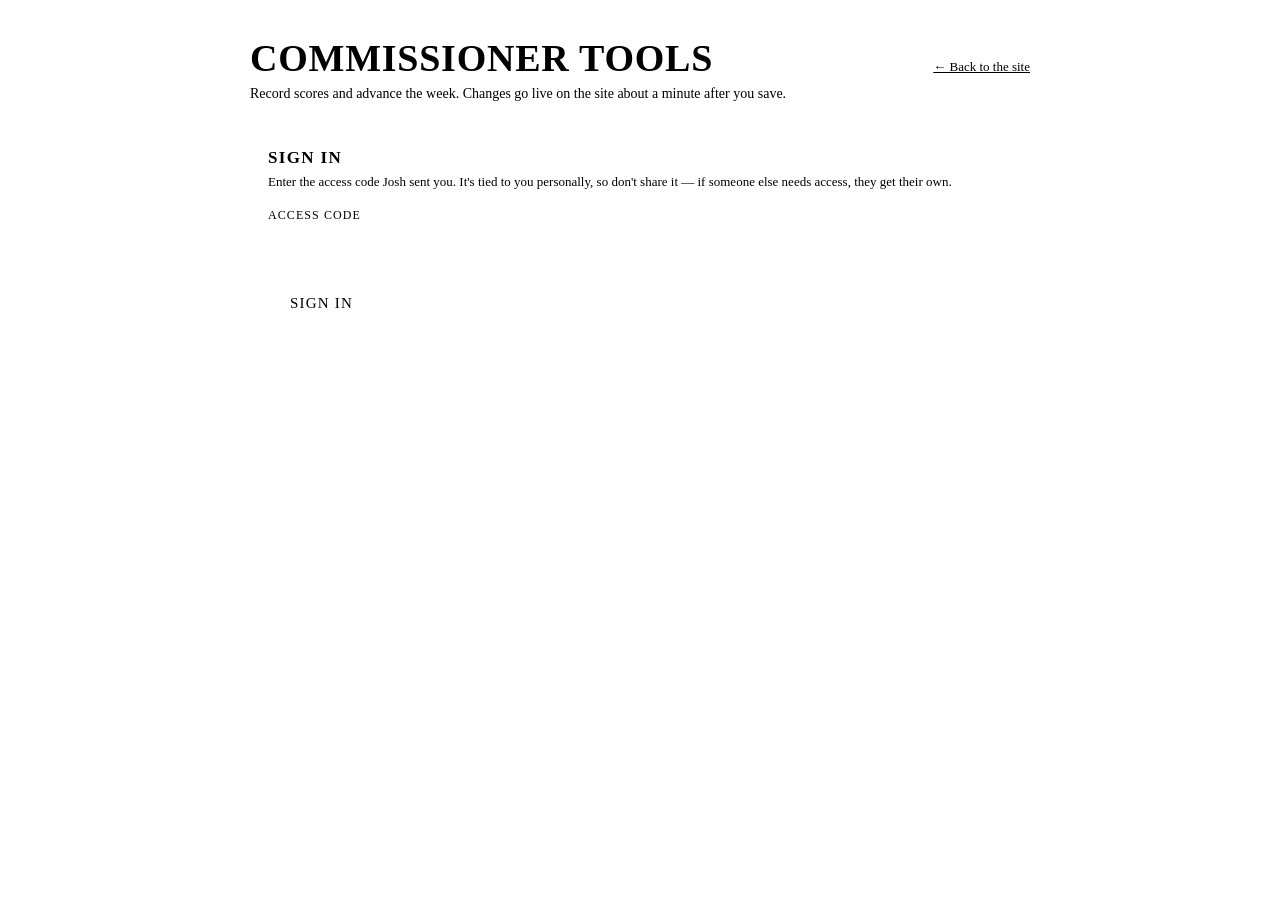
==== admin/index.html @ 9dced2fe "heads up and date picker" ====
<!DOCTYPE html>
<html lang="en">
<head>
<meta charset="UTF-8">
<meta name="viewport" content="width=device-width, initial-scale=1.0">
<title>Commissioner Tools — SCB Thunderdome</title>

<!-- Unlisted, not secret. There's nothing sensitive in the page
     itself; every action it offers is checked by the Worker. But
     there's also no reason for it to turn up in search results. -->
<meta name="robots" content="noindex, nofollow">

<link rel="icon" type="image/svg+xml" href="../favicon.svg">
<link rel="icon" type="image/png" sizes="32x32" href="../favicon-32.png">
<link rel="apple-touch-icon" sizes="180x180" href="../apple-touch-icon.png">
<meta name="theme-color" content="#060b16">

<link rel="preconnect" href="https://fonts.googleapis.com">
<link rel="preconnect" href="https://fonts.gstatic.com" crossorigin>
<link href="https://fonts.googleapis.com/css2?family=Oswald:wght@400;500;600;700&family=JetBrains+Mono:wght@400;600;700&family=Work+Sans:wght@400;500;600;700&display=swap" rel="stylesheet">

<!-- Loaded for the design tokens and fonts only. Everything
     admin-specific is in the block below, so none of it ships to
     the pages coaches actually visit. -->
<link rel="stylesheet" href="../style.css">

<style>
/* ============================================================
   ADMIN — scoped styles
   ------------------------------------------------------------
   Reads the same tokens as the rest of the site (--navy-panel,
   --gold, --chalk...). The accent swaps per league via the
   data-league attribute on <body>, exactly as the league pages
   do, so the 1-star tools look copper and the 3-star ones ice
   blue without any extra rules here.

   Controls are deliberately large. This gets used on a phone,
   late, by someone who just finished playing.
   ============================================================ */

.admin-wrap {
  max-width: 780px;
  margin: 0 auto;
  padding: 28px 18px 80px;
}

.admin-head {
  display: flex;
  align-items: baseline;
  justify-content: space-between;
  gap: 12px;
  flex-wrap: wrap;
  margin-bottom: 6px;
}

.admin-title {
  font-family: var(--font-display);
  font-size: clamp(26px, 6vw, 38px);
  font-weight: 700;
  letter-spacing: 0.02em;
  color: var(--chalk);
  margin: 0;
  text-transform: uppercase;
}
.admin-title span { color: var(--gold); }

.admin-sub {
  color: var(--steel);
  font-size: 14px;
  margin: 0 0 26px;
}

.panel {
  background: var(--navy-panel);
  border: 1px solid var(--line);
  border-left: 3px solid var(--gold);
  padding: 20px 18px;
  margin-bottom: 18px;
}

.panel h2 {
  font-family: var(--font-display);
  font-size: 17px;
  letter-spacing: 0.08em;
  text-transform: uppercase;
  color: var(--gold);
  margin: 0 0 4px;
}

.panel .hint {
  color: var(--steel);
  font-size: 13px;
  margin: 0 0 16px;
  line-height: 1.5;
}

label.field { display: block; margin-bottom: 14px; }

label.field > span {
  display: block;
  font-size: 12px;
  letter-spacing: 0.09em;
  text-transform: uppercase;
  color: var(--steel);
  margin-bottom: 6px;
}

input[type="text"], input[type="password"], input[type="number"],
input[type="date"], input[type="time"], select {
  width: 100%;
  background: var(--navy-deep);
  border: 1px solid var(--steel-dim);
  color: var(--chalk);
  font-family: var(--font-body);
  font-size: 16px; /* 16px stops iOS zooming the page on focus */
  padding: 11px 12px;
  border-radius: 2px;
}
input:focus, select:focus {
  outline: 2px solid var(--gold);
  outline-offset: 1px;
  border-color: var(--gold);
}

/* Date and time sit side by side on anything wider than a phone and
   stack below that. The time is the narrower of the two because it
   is also the optional one — see the note in the panel markup. */
.field-pair { display: flex; gap: 12px; flex-wrap: wrap; }
.field-pair > label.field { flex: 1 1 180px; margin-bottom: 0; }
.field-pair > label.field.narrow { flex: 0 1 140px; }

/* Safari and iOS render date/time inputs with their own light
   chrome and their own idea of height. Both are forced back onto
   the panel's palette so the row doesn't look pasted in. */
input[type="date"], input[type="time"] {
  min-height: 46px;
  color-scheme: dark;
}

/* The sentence coaches will actually see, echoed live under the
   pickers. The deadline is generated now rather than typed, so this
   is the only place to catch a wrong date before it ships. */
.deadline-preview {
  margin: 10px 0 14px;
  font-size: 14px;
  color: var(--steel);
  min-height: 20px;
}
.deadline-preview strong { color: var(--chalk); font-weight: 600; }
.deadline-preview.bad { color: var(--rust, #b3261e); }

.btn {
  font-family: var(--font-display);
  font-size: 15px;
  letter-spacing: 0.08em;
  text-transform: uppercase;
  padding: 12px 22px;
  border: 0;
  background: var(--gold);
  color: var(--navy-deep);
  cursor: pointer;
  clip-path: polygon(8px 0, 100% 0, 100% calc(100% - 8px), calc(100% - 8px) 100%, 0 100%, 0 8px);
}
.btn:hover { background: var(--gold-bright); }
.btn:disabled { opacity: 0.45; cursor: not-allowed; }

.btn-quiet {
  background: transparent;
  color: var(--steel);
  border: 1px solid var(--steel-dim);
  clip-path: none;
}
.btn-quiet:hover { background: rgba(242,244,248,0.05); color: var(--chalk); }

.btn-danger { background: var(--crimson); color: var(--chalk); }
.btn-danger:hover { background: #f0344a; }

.btn-row { display: flex; gap: 10px; flex-wrap: wrap; align-items: center; }

/* ---- game rows ---- */

.game {
  border-top: 1px solid var(--line);
  padding: 15px 0;
}
.game:last-child { border-bottom: 1px solid var(--line); }

/* League (coach-vs-coach) games carry the weight — they decide the
   standings. Accent bar + faint wash + the LEAGUE tag pull the eye
   straight to them past the CPU filler. The negative margins let the
   tint and bar bleed into the panel's own padding while the label
   text stays aligned with the CPU rows above and below. */
.game.is-league {
  padding-left: 12px;
  padding-right: 10px;
  margin-left: -12px;
  margin-right: -10px;
  background: rgba(242, 193, 78, 0.05);
  box-shadow: inset 3px 0 0 var(--gold);
}

.game-label {
  font-family: var(--font-display);
  font-size: 16px;
  color: var(--chalk);
  letter-spacing: 0.02em;
}
.game-sub { color: var(--steel); font-size: 12.5px; margin-top: 2px; }

.game-tag {
  display: inline-block;
  font-family: var(--font-mono);
  font-size: 10px;
  letter-spacing: 0.1em;
  padding: 2px 6px;
  margin-left: 8px;
  border: 1px solid var(--steel-dim);
  color: var(--steel);
  vertical-align: 2px;
}
.game-tag.league {
  border-color: var(--gold);
  color: var(--gold-bright);
  background: var(--gold-dim);
}

/* nowrap is deliberate. With flex-wrap the two boxes and the two
   team names would each drop onto their own full-width line the
   moment the row got tight, turning one game into five stacked
   rows. Fixed-width boxes plus names that ellipsis-truncate keep
   every game on a single line at any width. */
.score-row {
  display: flex;
  align-items: center;
  flex-wrap: nowrap;
  gap: 8px;
  margin-top: 10px;
}
.score-box {
  width: 58px;
  flex: 0 0 58px;
  text-align: center;
  font-family: var(--font-mono);
  font-size: 18px;
  font-weight: 600;
  padding: 8px 4px;
}
.score-side {
  font-size: 12.5px;
  color: var(--steel);
  flex: 1 1 0;
  min-width: 0;
  overflow: hidden;
  text-overflow: ellipsis;
  white-space: nowrap;
}
.score-side.right { text-align: right; }
.score-dash { color: var(--steel-dim); font-family: var(--font-mono); flex: 0 0 auto; }

/* ---- to-enter / entered grouping ---- */

.group-head {
  display: flex;
  align-items: center;
  gap: 8px;
  font-family: var(--font-display);
  font-size: 12px;
  letter-spacing: 0.09em;
  text-transform: uppercase;
  color: var(--steel);
  margin: 2px 0 4px;
}
.group-count {
  font-family: var(--font-mono);
  font-size: 12px;
  padding: 1px 9px;
  border-radius: 999px;
  background: var(--gold-dim);
  color: var(--gold-bright);
}
.group-count.muted { background: rgba(242, 244, 248, 0.06); color: var(--steel); }

.all-done {
  color: var(--win);
  font-size: 14px;
  padding: 6px 0 2px;
}

/* Finished games, collapsed by default. summary carries its own
   caret so the row reads as a control, not a bullet. */
/* The Entered header is a real control, not a whisper. Earlier it
   was bare text with a tiny triangle and got missed entirely. Now
   it's a full-width bar with a border, a caret, and a Show/Hide
   hint on the right that flips with the open state — so it reads as
   something you can click. */
details.entered { margin-top: 18px; }
details.entered > summary {
  list-style: none;
  cursor: pointer;
  display: flex;
  align-items: center;
  gap: 10px;
  padding: 12px 14px;
  background: rgba(242, 244, 248, 0.04);
  border: 1px solid var(--line);
  border-radius: 2px;
  font-family: var(--font-display);
  font-size: 13px;
  letter-spacing: 0.08em;
  text-transform: uppercase;
  color: var(--steel);
  transition: border-color 0.12s ease, background 0.12s ease, color 0.12s ease;
}
details.entered > summary:hover {
  border-color: var(--line-gold);
  background: rgba(242, 193, 78, 0.06);
  color: var(--chalk);
}
details.entered > summary::-webkit-details-marker { display: none; }
details.entered > summary::before {
  content: "\25B8"; /* ▸ */
  color: var(--gold);
  font-size: 11px;
  transition: transform 0.12s ease;
}
details.entered[open] > summary::before { transform: rotate(90deg); }

/* Right-aligned Show / Hide affordance, driven purely by [open]. */
.ent-hint { margin-left: auto; color: var(--steel); font-size: 11px; letter-spacing: 0.06em; }
.ent-hint::after { content: "Show"; }
details.entered[open] > summary .ent-hint::after { content: "Hide"; }

details.entered .entered-body { margin-top: 4px; }
details.entered .entered-body .game:first-child { border-top: 1px solid var(--line); }

/* Force-sim toggle sits under the score boxes on its own line so it
   never crowds the numbers on a phone. */
.sim-toggle {
  display: flex;
  align-items: center;
  gap: 8px;
  margin-top: 9px;
  font-size: 12.5px;
  color: var(--steel);
  cursor: pointer;
}
.sim-toggle input { cursor: pointer; }

/* Tag on a finished game that was force-simmed, mirroring .game-tag. */
.sim-tag {
  display: inline-block;
  font-family: var(--font-mono);
  font-size: 10px;
  letter-spacing: 0.1em;
  padding: 1px 6px;
  margin-left: 4px;
  border: 1px solid var(--steel-dim);
  color: var(--steel);
  vertical-align: 2px;
}

/* A game already recorded reads as settled, not as an empty form
   waiting to be filled in again. */
.game.is-final .final-line {
  font-family: var(--font-mono);
  font-size: 15px;
  color: var(--win);
  margin-top: 9px;
}
.game.is-final .final-line .lock { color: var(--steel); font-size: 12px; margin-left: 8px; }

.note-line { color: var(--steel); font-size: 13px; padding: 7px 0; }

/* ---- messages ---- */

/* pre-line so a list of problems, one per line, renders as one —
   the collect() step reports several at once and running them
   together into a paragraph makes them much harder to act on. */
.msg { padding: 12px 14px; margin: 14px 0 0; font-size: 14px; line-height: 1.5; white-space: pre-line; }
.msg-error { background: rgba(224,38,58,0.12); border-left: 3px solid var(--crimson); color: #ffb3bd; }
.msg-ok    { background: rgba(62,207,126,0.10); border-left: 3px solid var(--win); color: #a8ecc6; }
.msg-warn  { background: rgba(242,193,78,0.10); border-left: 3px solid var(--gold); color: #ffe6a8; }

/* ---- unscored earlier weeks ---- */

/* A nudge, not a warning. Leaving a week unscored is a normal thing
   to do here — games get simmed and the result isn't known until
   after the advance — so this is styled to be noticed and dismissed
   at a glance rather than to look like something went wrong. */
.gaps {
  background: rgba(242, 193, 78, 0.08);
  border-left: 3px solid var(--gold);
  padding: 12px 14px;
  margin-bottom: 18px;
  font-size: 13.5px;
  color: var(--chalk);
}
.gaps-label { color: var(--steel); display: block; margin-bottom: 9px; }

.gap-jump {
  font-family: var(--font-body);
  font-size: 13px;
  background: transparent;
  border: 1px solid var(--line-gold);
  color: var(--gold-bright);
  padding: 6px 11px;
  margin: 0 7px 7px 0;
  cursor: pointer;
  border-radius: 2px;
}
.gap-jump:hover { background: var(--gold-dim); border-color: var(--gold); }

.hidden { display: none !important; }

.who {
  font-size: 13px;
  color: var(--steel);
  display: flex;
  gap: 10px;
  align-items: center;
  flex-wrap: wrap;
}
.who strong { color: var(--chalk); font-weight: 600; }

/* The confirmation state for an advance. Visually distinct from
   the form it replaces so the second click never feels like a
   repeat of the first. */
.confirm-box {
  background: rgba(224,38,58,0.09);
  border: 1px solid rgba(224,38,58,0.4);
  padding: 16px;
  margin-top: 4px;
}
.confirm-box p { margin: 0 0 14px; color: var(--chalk); font-size: 15px; line-height: 1.55; }
.confirm-box .what { font-family: var(--font-mono); color: var(--gold-bright); }

/* The deadline editor sits under the advance form inside the same
   panel — same subject, far lower stakes. The rule and the muted
   heading are there to keep the eye from mistaking it for a second
   half of the advance form. */
.subpanel {
  margin-top: 26px;
  padding-top: 20px;
  border-top: 1px solid var(--line);
}
.subpanel h3 {
  margin: 0 0 6px;
  font-size: 14px;
  letter-spacing: 0.08em;
  text-transform: uppercase;
  color: var(--steel);
}

.week-strip {
  display: flex;
  align-items: center;
  gap: 10px;
  flex-wrap: wrap;
  margin-bottom: 4px;
}
.week-strip select { width: auto; min-width: 190px; }

.current-week {
  font-family: var(--font-mono);
  font-size: 12px;
  color: var(--steel);
  letter-spacing: 0.06em;
}
</style>
</head>

<body data-league="scbthunderdome">

<div class="admin-wrap">

  <div class="admin-head">
    <h1 class="admin-title">Commissioner <span>Tools</span></h1>
    <a href="../" style="color:var(--steel);font-size:13px;">&larr; Back to the site</a>
  </div>
  <p class="admin-sub">Record scores and advance the week. Changes go live on the site about a minute after you save.</p>

  <!-- ============ SIGN IN ============ -->
  <section class="panel" id="signin-panel">
    <h2>Sign in</h2>
    <p class="hint">Enter the access code Josh sent you. It's tied to you personally, so don't share it &mdash; if someone else needs access, they get their own.</p>

    <form id="signin-form" autocomplete="off">
      <label class="field">
        <span>Access code</span>
        <input type="password" id="code-input" autocomplete="current-password" spellcheck="false" required>
      </label>
      <button class="btn" type="submit" id="signin-btn">Sign in</button>
    </form>
    <div id="signin-msg"></div>
  </section>

  <!-- ============ WORKSPACE ============ -->
  <div id="workspace" class="hidden">

    <section class="panel">
      <div class="who">
        <span>Signed in as <strong id="who-name"></strong></span>
        <button class="btn btn-quiet" type="button" id="signout-btn" style="padding:6px 12px;font-size:12px;">Sign out</button>
      </div>

      <div class="week-strip" style="margin-top:16px;">
        <label class="field" style="margin:0;">
          <span>League</span>
          <select id="league-select"></select>
        </label>
        <label class="field" style="margin:0;">
          <span>Week</span>
          <select id="week-select"></select>
        </label>
      </div>
      <p class="current-week" id="current-week"></p>
    </section>

    <!-- ============ SCORES ============ -->
    <section class="panel" id="scores-panel">
      <h2>Scores</h2>
      <p class="hint">Fill in the games you've played. Leave the rest blank &mdash; blank means "not played yet", not "0&ndash;0". You can come back and add more later.</p>

      <!-- Filled by renderGaps() when a week the league has already
           moved past still has games without scores. Empty and
           invisible the rest of the time. -->
      <div id="gaps"></div>

      <div id="games"></div>
      <div id="scores-msg"></div>

      <div class="btn-row" style="margin-top:18px;">
        <button class="btn" type="button" id="save-scores">Save scores</button>
        <span class="current-week" id="scores-count"></span>
      </div>
    </section>

    <!-- ============ ADVANCE ============ -->
    <section class="panel" id="advance-panel">
      <h2>Advance the week</h2>
      <p class="hint">Moves the league to a new week and updates the deadline coaches see. Do this after everyone's games are in.</p>

      <div id="advance-form">
        <label class="field">
          <span>Advance to week</span>
          <select id="advance-week"></select>
        </label>
        <!-- THE DEADLINE IS PICKED, NOT TYPED.

             It used to be a free-text box, and the sentence in it was
             whatever read best. That made it impossible for anything
             to ask "is the advance today?" — which is the question
             the advance-day heads-up post has to answer every morning
             before it tells coaches next week's H2H matchups. So a
             date and a time go in, and the sentence comes out; the
             preview underneath shows exactly what the site will say.

             The time is OPTIONAL. Left blank, the badge shows the day
             with no clock time. Times are Eastern. -->
        <div class="field-pair">
          <label class="field">
            <span>Next deadline — date</span>
            <input type="date" id="advance-date">
          </label>
          <label class="field narrow">
            <span>Time (ET, optional)</span>
            <input type="time" id="advance-time">
          </label>
        </div>
        <div class="deadline-preview" id="advance-preview"></div>
        <button class="btn" type="button" id="advance-btn">Advance&hellip;</button>
      </div>

      <!-- Step two. Replaces the form rather than sitting under it,
           so there is no way to click straight through. -->
      <div id="advance-confirm" class="confirm-box hidden">
        <p id="advance-confirm-text"></p>
        <div class="btn-row">
          <button class="btn btn-danger" type="button" id="advance-yes">Yes, advance</button>
          <button class="btn btn-quiet" type="button" id="advance-no">Cancel</button>
        </div>
      </div>

      <div id="advance-msg"></div>

      <!-- Change the deadline without advancing. Separate on purpose:
           an advance moves the week and pings Discord, and neither of
           those should happen because Tuesday turned into Thursday. -->
      <div class="subpanel">
        <h3>Change the deadline</h3>
        <p class="hint">Updates the date coaches see on the site. Doesn't move the week and doesn't post to Discord — use this when the schedule slips. Clear the date to hide the deadline entirely.</p>

        <!-- Same pickers as the advance form above, and deliberately
             the same rules: a deadline moved here has to be stored in
             exactly the shape an advance stores one, or the morning
             heads-up would work after an advance and go quiet after a
             reschedule — which is the one case it matters most. -->
        <div class="field-pair">
          <label class="field">
            <span>Deadline — date</span>
            <input type="date" id="deadline-date">
          </label>
          <label class="field narrow">
            <span>Time (ET, optional)</span>
            <input type="time" id="deadline-time">
          </label>
        </div>
        <div class="deadline-preview" id="deadline-preview"></div>
        <button class="btn btn-quiet" type="button" id="deadline-btn">Update deadline</button>

        <div id="deadline-msg"></div>
      </div>
    </section>

  </div>
</div>

<!-- people.js for SITE_LEAGUES (the league labels), week-core.js for
     the matchup logic the CLI tools use. Neither is admin-specific. -->
<script src="../people.js"></script>
<script src="../week-core.js"></script>
<script src="../deadline.js"></script>
<script src="admin.js"></script>
</body>
</html>
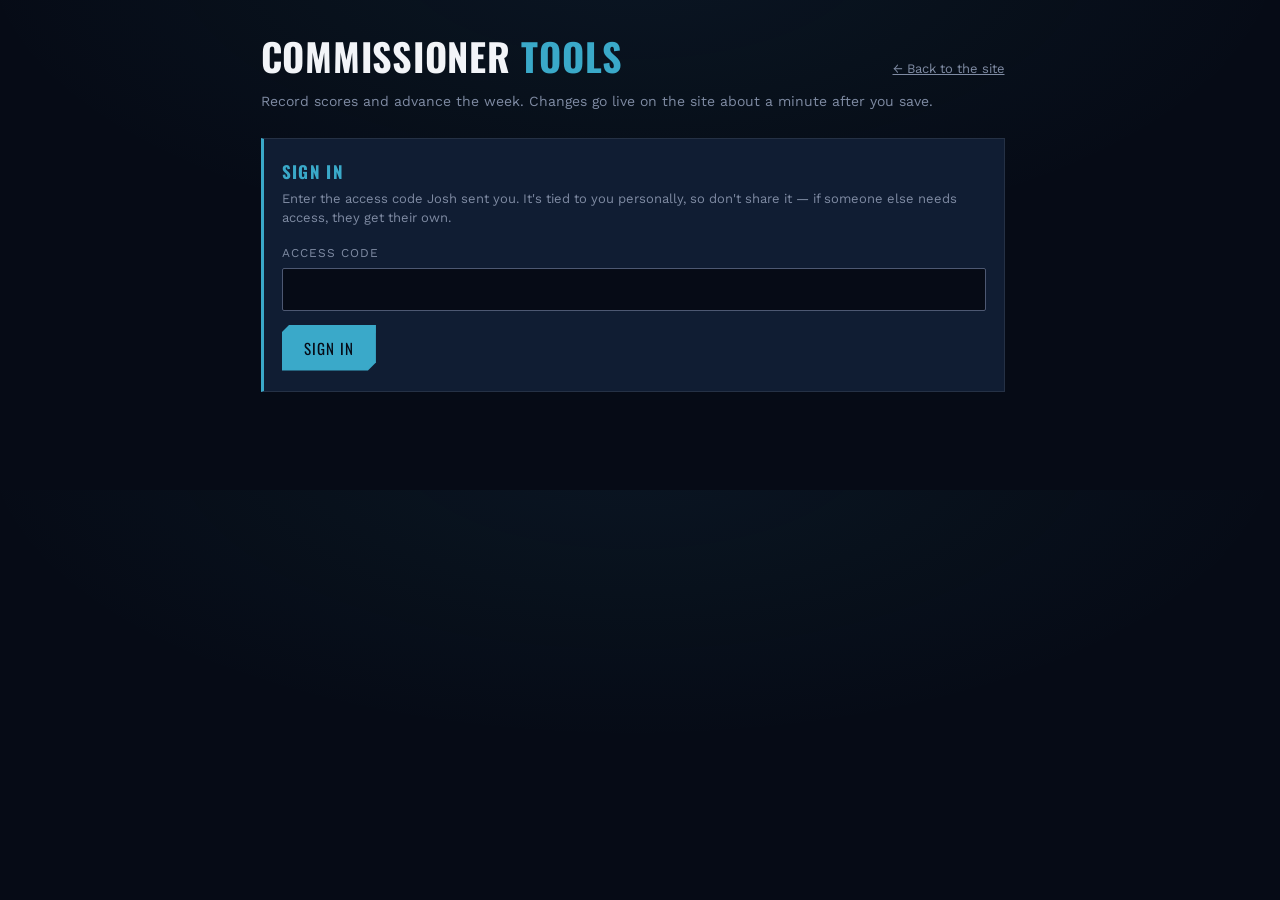
==== commit dc97161c: "CFP preparedness" ====
--- a/admin/index.html
+++ b/admin/index.html
@@ -86,6 +86,40 @@
   color: var(--gold);
   margin: 0 0 4px;
 }
+
+.vac-row {
+  display: flex;
+  align-items: center;
+  gap: 12px;
+  padding: 10px 0;
+  border-top: 1px solid var(--line);
+  flex-wrap: wrap;
+}
+.vac-row:first-child { border-top: none; }
+.vac-row-who { font-weight: 600; min-width: 130px; }
+.vac-row-when {
+  font-family: var(--font-mono);
+  font-size: 13px;
+  color: var(--steel);
+}
+.vac-row-now {
+  font-family: var(--font-mono);
+  font-size: 11px;
+  letter-spacing: 0.08em;
+  text-transform: uppercase;
+  color: var(--gold);
+}
+/* --steel, not --steel-dim: dim is a border colour, not a text
+   colour. See the note beside it in style.css. */
+.vac-row-where {
+  font-family: var(--font-mono);
+  font-size: 11px;
+  letter-spacing: 0.06em;
+  text-transform: uppercase;
+  color: var(--steel);
+  opacity: 0.8;
+}
+.vac-row .btn { margin-left: auto; }
 
 .panel .hint {
   color: var(--steel);
@@ -124,10 +158,33 @@
 
 /* Date and time sit side by side on anything wider than a phone and
    stack below that. The time is the narrower of the two because it
-   is also the optional one — see the note in the panel markup. */
+   is also the optional one — see the note in the panel markup.
+
+   THE STACK IS A MEDIA QUERY, NOT flex-wrap. It used to be wrap
+   alone, and on a phone that never fired: 180 + 140 + 12 = 332px of
+   flex-basis still "fits" a 350px content box, so the row stayed on
+   one line. It only looked like it fitted. iOS gives date and time
+   inputs a chunky intrinsic width and min-width:auto stops a flex
+   item shrinking under it, so both inputs overflowed their tracks
+   and the time control sat on top of the date control — the exact
+   overlap in the bug report.
+
+   Two fixes, and both are needed. min-width:0 lets the items
+   actually shrink to their track, which is what makes the side-by-side
+   layout honest on a tablet. The media query stacks them outright
+   below 460px, because two of these controls genuinely do not fit on
+   a phone at a legible size, and shrinking them further would just
+   clip the AM/PM. */
 .field-pair { display: flex; gap: 12px; flex-wrap: wrap; }
-.field-pair > label.field { flex: 1 1 180px; margin-bottom: 0; }
-.field-pair > label.field.narrow { flex: 0 1 140px; }
+.field-pair > label.field { flex: 1 1 180px; min-width: 0; margin-bottom: 0; }
+.field-pair > label.field.narrow { flex: 0 1 140px; min-width: 0; }
+
+@media (max-width: 460px) {
+  .field-pair { display: block; }
+  .field-pair > label.field,
+  .field-pair > label.field.narrow { margin-bottom: 14px; }
+  .field-pair > label.field:last-child { margin-bottom: 0; }
+}
 
 /* Safari and iOS render date/time inputs with their own light
    chrome and their own idea of height. Both are forced back onto
@@ -369,6 +426,31 @@
 }
 .game.is-final .final-line .lock { color: var(--steel); font-size: 12px; margin-left: 8px; }
 
+/* A game shown as saved before the published file has confirmed it.
+   Uses the accent rather than --win, and the same accent as the
+   "waiting" message below the list, so the row and the caption are
+   visibly the same state — this is deliberately NOT the colour a
+   settled result uses. The pulse is what stops it reading as
+   finished at a glance. */
+.game.is-final.is-pending .final-line { color: var(--gold); }
+.pending-tag {
+  font-family: var(--font-mono);
+  font-size: 11px;
+  letter-spacing: 0.08em;
+  animation: pending-pulse 1.6s ease-in-out infinite;
+}
+@keyframes pending-pulse {
+  0%, 100% { opacity: 1; }
+  50%      { opacity: 0.45; }
+}
+
+/* Respect a stated preference for less motion — a pulsing row is
+   exactly the kind of thing that setting exists for. The colour
+   still carries the meaning without it. */
+@media (prefers-reduced-motion: reduce) {
+  .pending-tag { animation: none; }
+}
+
 .note-line { color: var(--steel); font-size: 13px; padding: 7px 0; }
 
 /* ---- messages ---- */
@@ -502,8 +584,12 @@
         <span>Signed in as <strong id="who-name"></strong></span>
         <button class="btn btn-quiet" type="button" id="signout-btn" style="padding:6px 12px;font-size:12px;">Sign out</button>
       </div>
-
-      <div class="week-strip" style="margin-top:16px;">
+    </section>
+
+    <div id="mode-league">
+
+    <section class="panel">
+      <div class="week-strip">
         <label class="field" style="margin:0;">
           <span>League</span>
           <select id="league-select"></select>
@@ -612,6 +698,35 @@
       </div>
     </section>
 
+    <!-- ============ VACATIONS ============
+         DELIBERATELY NOT SCOPED TO THE LEAGUE PICKER ABOVE, and the
+         only panel in this zone that isn't. A vacation is a fact
+         about a person, not about a dynasty — Salzy plays in two of
+         them and when he's away he's away from both — so there is
+         one list for all three and the chips say which leagues each
+         entry actually reaches. See the header of /vacations.js.
+
+         Coaches add their own at /vacation/ with no code at all.
+         This panel exists for the other half: taking one back off
+         when a trip is cancelled or somebody picked the wrong name.
+         That needs a code, which is why removal lives here and
+         nowhere else. -->
+    <section class="panel" id="vacation-panel">
+      <h2>Vacations</h2>
+      <p class="hint">
+        All three dynasties. Coaches add their own at
+        <a href="../vacation/">/vacation/</a> — this is where one gets
+        removed. A coach changing their dates should just resubmit;
+        overlapping dates replace the old set on their own.
+      </p>
+
+      <div id="vacation-list"></div>
+      <div id="vacation-msg"></div>
+    </section>
+
+    </div><!-- /mode-league -->
+
+
   </div>
 </div>
 
@@ -619,7 +734,13 @@
      the matchup logic the CLI tools use. Neither is admin-specific. -->
 <script src="../people.js"></script>
 <script src="../week-core.js"></script>
+<!-- score-core needs week-core loaded first and says so loudly if it
+     isn't; keep them in this order. -->
+<script src="../score-core.js"></script>
 <script src="../deadline.js"></script>
+<!-- The vacation rules — active/upcoming and the wording of a date
+     range. Same file the site page and the nudge use. -->
+<script src="../vacation-core.js"></script>
 <script src="admin.js"></script>
 </body>
 </html>
--- a/style.css
+++ b/style.css
@@ -0,0 +1,3164 @@
+/* ============================================================
+   DESIGN TOKENS
+   Palette: EA Sports "gameday" HUD — deep navy field-under-lights,
+   chrome steel, and a hot gold accent, with crimson reserved for
+   live/urgent states. Diagonal-cut panels and angular buttons
+   echo the menu language of EA Sports College Football 27.
+   Type: Oswald (condensed display), Work Sans (body),
+   JetBrains Mono (stats + digits).
+   ============================================================ */
+:root {
+  --navy-deep: #060b16;
+  --navy: #0b1526;
+  --navy-panel: #101d33;
+  /* --steel is the muted TEXT tone (4.9:1 on panels — readable).
+     --steel-dim is 2.4:1 and must only ever be used for borders,
+     separators and backgrounds. Never put text in steel-dim. */
+  --steel: #7f8ba3;
+  --steel-dim: #4d5872;
+
+  /* Per-team accent. Set inline as --team on roster cards and
+     schedule headers; falls back to gold when a team has none. */
+  --team: var(--gold);
+  --chalk: #f2f4f8;
+  /* Thunderdome blue — sampled from the State College Borough mark.
+     See the PER-LEAGUE ACCENTS note below for why these keep their
+     "gold" names. */
+  --gold: #3aa9c9;
+  --gold-bright: #6fd0e6;
+  --gold-dim: rgba(58, 169, 201, 0.14);
+
+  /* The mark's second colour. Deliberately NOT wired into --win:
+     win green (#3ecf7e) is a status colour and must stay distinct
+     from branding, or a schedule row reads as a result it isn't.
+     Use --borough-green for decorative accents only. */
+  --borough-green: #3fa34d;
+  --borough-green-bright: #5cc46b;
+  --crimson: #e0263a;
+  --win: #3ecf7e;
+
+  /* Twitch purple, lifted. The official #9146FF only manages 4.2:1
+     against dark text at this size; this reads the same at a glance
+     and clears AA at 7.4:1. */
+  --twitch: #b388ff;
+  --twitch-bright: #c9a8ff;
+  --line: rgba(242, 244, 248, 0.09);
+  --line-gold: rgba(58, 169, 201, 0.35);
+
+  /* Ambient wash behind the page, tinted by the league accent. */
+  --accent-glow: rgba(58, 169, 201, 0.07);
+
+  --font-display: 'Oswald', sans-serif;
+  --font-body: 'Work Sans', sans-serif;
+  --font-mono: 'JetBrains Mono', monospace;
+
+  --cut: 14px; /* diagonal clip amount used across panels */
+}
+
+/* ============================================================
+   PER-LEAGUE ACCENTS
+   ------------------------------------------------------------
+   A league's accent ramp is swapped by the data-league attribute on
+   <body>. This site has one league, so the ramp below matches :root;
+   the mechanism is retained for a second dynasty.
+
+   The variables keep their "gold" names on purpose. Every rule in
+   this file already reads --gold / --gold-bright / --gold-dim /
+   --line-gold, and renaming them to --accent would mean touching
+   several hundred declarations for no functional gain. Read "gold"
+   as "the league accent" throughout.
+
+     scbthunderdome  #3aa9c9  borough blue
+
+   Secondary: --borough-green #3fa34d, decorative use only.
+
+   Any accent added later must clear the reserved colors: crimson
+   (#e0263a, live/urgent), win green (#3ecf7e), and Twitch purple
+   (#b388ff). Mint and chrome were rejected for colliding with the
+   first two.
+   ============================================================ */
+/* One league, so this restates the :root ramp rather than overriding
+   it. Kept as an explicit block anyway: it is the hook a second
+   dynasty would use, and it documents which slug owns which accent. */
+body[data-league="scbthunderdome"] {
+  --gold: #3aa9c9;
+  --gold-bright: #6fd0e6;
+  --gold-dim: rgba(58, 169, 201, 0.14);
+  --line-gold: rgba(58, 169, 201, 0.35);
+  --accent-glow: rgba(58, 169, 201, 0.07);
+}
+
+* { box-sizing: border-box; }
+
+/* Tab panels differ in height, so switching tabs can take the page from
+   "needs a vertical scrollbar" to "doesn't" and back. On platforms with
+   classic (space-consuming) scrollbars — Windows, most Linux — that
+   changes the viewport width by ~15px and every centered element jumps
+   sideways by half that. macOS uses overlay scrollbars, which is why the
+   shift never showed up there.
+
+   Reserving the gutter permanently keeps the viewport width constant.
+   overflow-y: scroll is the fallback for browsers without
+   scrollbar-gutter (Safari < 16); it forces the track to always render,
+   achieving the same thing more bluntly. */
+html {
+  scrollbar-gutter: stable;
+  overflow-y: scroll;
+}
+
+@supports (scrollbar-gutter: stable) {
+  html { overflow-y: auto; }
+}
+
+body {
+  margin: 0;
+  background:
+    radial-gradient(1100px 500px at 50% -10%, var(--accent-glow), transparent 60%),
+    var(--navy-deep);
+  color: var(--chalk);
+  font-family: var(--font-body);
+  line-height: 1.5;
+  -webkit-font-smoothing: antialiased;
+}
+
+h1, h2, h3 { margin: 0; }
+
+button {
+  font-family: inherit;
+  cursor: pointer;
+  border: none;
+  background: none;
+  color: inherit;
+}
+
+a { color: var(--gold); }
+
+::selection { background: var(--gold); color: var(--navy-deep); }
+
+.skip-link {
+  position: absolute;
+  left: -9999px;
+  top: 0;
+  z-index: 100;
+  background: var(--gold);
+  color: var(--navy-deep);
+  padding: 10px 16px;
+  font-weight: 700;
+}
+.skip-link:focus { left: 0; }
+
+/* ============================================================
+   TICKER (top HUD strip)
+   ============================================================ */
+.ticker {
+  background: var(--navy-deep);
+  border-bottom: 1px solid var(--line-gold);
+  overflow: hidden;
+  white-space: nowrap;
+}
+
+.ticker-track {
+  display: inline-flex;
+  gap: 48px;
+  padding: 6px 0;
+  animation: ticker-scroll 26s linear infinite;
+  will-change: transform;
+}
+
+/* Now that the ticker carries real content it runs quiet, with
+   only the league name in gold — otherwise a full-width band of
+   gold text competes with the hero directly beneath it. */
+/* Direct children only — a nested highlight span (.ts-win) should
+   inherit the typography but not get its own padding or divider dot. */
+.ticker-track > span {
+  font-family: var(--font-mono);
+  font-size: 0.68rem;
+  letter-spacing: 0.14em;
+  color: var(--steel);
+  text-transform: uppercase;
+  padding: 0 24px;
+  position: relative;
+}
+
+/* Keyed by class, not :first-child — the track contains several
+   repetitions and the lead segment of each one must be gold, or the
+   highlight jumps position every time the loop wraps. */
+.ticker-track .ts-lead { color: var(--gold); }
+
+/* Current-week winner, highlighted green inside its result segment. */
+.ticker-track .ts-win { color: var(--win); font-weight: 700; }
+
+.ticker-track > span::after {
+  content: '';
+  position: absolute;
+  right: -24px;
+  top: 50%;
+  transform: translateY(-50%);
+  width: 4px;
+  height: 4px;
+  background: var(--steel-dim);
+  border-radius: 50%;
+}
+
+@keyframes ticker-scroll {
+  from { transform: translateX(0); }
+  to { transform: translateX(-50%); }
+}
+
+/* ============================================================
+   HEADER / NAV
+   ============================================================ */
+.site-header {
+  position: sticky;
+  top: 0;
+  z-index: 10;
+  background: linear-gradient(180deg, var(--navy-panel), var(--navy));
+  border-bottom: 1px solid var(--line);
+  box-shadow: 0 8px 24px rgba(0, 0, 0, 0.35);
+}
+
+.header-inner {
+  max-width: 1080px;
+  margin: 0 auto;
+  padding: 16px 24px;
+  display: flex;
+  align-items: center;
+  justify-content: space-between;
+  gap: 24px;
+  flex-wrap: wrap;
+}
+
+.league-mark {
+  display: flex;
+  align-items: center;
+  gap: 10px;
+}
+
+.league-mark .hash {
+  color: var(--gold);
+  font-family: var(--font-mono);
+  font-weight: 700;
+}
+
+/* The // mark doubles as the way back to the league picker. Kept
+   visually identical to the old static mark so the header doesn't
+   grow a second piece of chrome — it just becomes clickable. */
+.league-home {
+  text-decoration: none;
+  display: inline-flex;
+  padding: 2px 4px;
+  margin: -2px -4px;
+  border-radius: 3px;
+  transition: background 0.15s;
+}
+
+.league-home:hover { background: var(--gold-dim); }
+
+.league-home:focus-visible {
+  outline: 2px solid var(--gold);
+  outline-offset: 1px;
+}
+
+.league-name {
+  font-family: var(--font-display);
+  font-weight: 600;
+  letter-spacing: 0.03em;
+  font-size: 1.35rem;
+  text-transform: uppercase;
+  background: linear-gradient(180deg, var(--chalk) 40%, var(--steel) 140%);
+  -webkit-background-clip: text;
+  background-clip: text;
+  color: transparent;
+}
+
+.league-badge {
+  font-family: var(--font-mono);
+  font-size: 0.65rem;
+  font-weight: 700;
+  letter-spacing: 0.1em;
+  color: var(--navy-deep);
+  background: var(--gold);
+  padding: 3px 8px;
+  clip-path: polygon(6px 0, 100% 0, calc(100% - 6px) 100%, 0 100%);
+}
+
+/* ============================================================
+   LEAGUE SWITCHER
+   ------------------------------------------------------------
+   The badge is a <summary>, so it opens the menu on click and on
+   Enter/Space with no JS. Everything here is presentational; the
+   items themselves are built by renderLeagueSwitch().
+   ============================================================ */
+.league-switch {
+  position: relative;
+}
+
+/* Kills the default disclosure triangle in every engine. */
+.league-switch > summary {
+  /* Extra right padding so the caret clears the badge's angled
+     clip-path, which would otherwise shave it off. */
+  padding-right: 13px;
+  list-style: none;
+  cursor: pointer;
+  user-select: none;
+  display: inline-flex;
+  align-items: center;
+  gap: 6px;
+}
+.league-switch > summary::-webkit-details-marker { display: none; }
+.league-switch > summary::marker { content: ""; }
+
+/* A caret drawn in CSS rather than a glyph, so it can't pick up a
+   font fallback and render as a box on someone's machine. */
+.league-switch > summary::after {
+  content: "";
+  width: 0;
+  height: 0;
+  border-left: 3.5px solid transparent;
+  border-right: 3.5px solid transparent;
+  border-top: 4px solid currentColor;
+  opacity: 0.75;
+  transition: transform 0.15s;
+}
+
+.league-switch[open] > summary::after { transform: rotate(180deg); }
+
+.league-switch > summary:focus-visible {
+  outline: 2px solid var(--chalk);
+  outline-offset: 2px;
+}
+
+/* When there's only one league, the badge stays a plain label. */
+.league-switch.no-switch > summary { cursor: default; }
+.league-switch.no-switch > summary::after { display: none; }
+
+.league-menu {
+  position: absolute;
+  top: calc(100% + 8px);
+  left: 0;
+  z-index: 20;
+  min-width: 210px;
+  background: var(--navy-panel);
+  border: 1px solid var(--line);
+  box-shadow: 0 14px 34px rgba(0, 0, 0, 0.5);
+  padding: 5px;
+  display: flex;
+  flex-direction: column;
+  gap: 2px;
+}
+
+.league-menu-item {
+  display: flex;
+  align-items: center;
+  gap: 9px;
+  padding: 9px 11px;
+  text-decoration: none;
+  color: var(--chalk);
+  font-family: var(--font-display);
+  font-size: 0.86rem;
+  font-weight: 500;
+  letter-spacing: 0.03em;
+  text-transform: uppercase;
+  border-left: 2px solid transparent;
+  transition: background 0.12s, border-color 0.12s;
+}
+
+.league-menu-item:hover,
+.league-menu-item:focus-visible {
+  background: var(--navy);
+  border-left-color: var(--team);
+  outline: none;
+}
+
+/* The dot carries each league's own accent, not the current page's,
+   so the menu previews where you're going. */
+.lm-dot {
+  width: 8px;
+  height: 8px;
+  flex: 0 0 auto;
+  border-radius: 50%;
+  background: var(--team);
+}
+
+.lm-label { flex: 1 1 auto; }
+
+.lm-here {
+  font-family: var(--font-mono);
+  font-size: 0.55rem;
+  letter-spacing: 0.08em;
+  color: var(--steel);
+  text-transform: uppercase;
+}
+
+.league-menu-item.is-current {
+  background: var(--navy);
+  border-left-color: var(--team);
+}
+
+/* The container slants to match its buttons — it was the only square
+   edge left in a header where the tabs, the badge and every panel are
+   cut on the diagonal.
+
+   The offset is 10px, not the buttons' 8px, because the container is
+   taller. An identical pixel offset over a taller box produces a
+   shallower angle, and the mismatch is visible where a button's edge
+   sits near the container's.
+
+   No border: clip-path cuts the element's border along with its box,
+   so the diagonal edges would lose their line and only the top and
+   bottom would keep one. The dark fill against the header gradient
+   carries the shape on its own. */
+/* WRAPS TO A SECOND ROW rather than squeezing or scrolling.
+
+   The strip holds a variable number of tabs whose labels change
+   length at runtime — "Top 25" becomes "CFP Top 25" in week 10 — so
+   anything that makes them share a fixed width has a cliff. Three
+   alternatives were tried and rejected:
+
+     flex: 1 on each tab divided the width equally. Fine at five
+     tabs; at six it stacked "CFP TOP 25" into three lines and
+     dragged the strip's height with it.
+
+     overflow-x: auto scrolled sideways. Fine by touch, but on a
+     narrow desktop window there's no scrollbar to see and no swipe
+     to try, so the last tab is simply gone — and the last tab is
+     Pick'em, which is in the strip precisely to be seen.
+
+     A "More" menu holding the middle tabs. Correct in principle and
+     it looked wrong in practice: a dropdown panel is a heavier
+     object than the thing it replaced, and the strip stopped
+     reading as a strip.
+
+   Wrapping is the dull option and the only one with no hidden
+   state: every tab is visible at every width, and adding a seventh
+   just makes the row taller. */
+.tabs {
+  display: flex;
+  flex-wrap: wrap;
+  gap: 3px;
+  background: var(--navy-deep);
+  padding: 4px 6px;
+  clip-path: polygon(10px 0, 100% 0, calc(100% - 10px) 100%, 0 100%);
+  max-width: 100%;
+}
+
+/* Most tabs are <button> — they switch a panel on this page. One is
+   an <a>, because Pick'em is a different page rather than a panel.
+   Both need to look identical, so this rule has to survive being put
+   on an anchor: text-decoration is reset here (nothing else does it
+   globally), and the .tab-btn class already outranks `a { color:
+   var(--gold) }` on specificity, so the colour needs no help. */
+.tab-btn {
+  padding: 9px 18px;
+  font-family: var(--font-display);
+  font-size: 0.82rem;
+  font-weight: 600;
+  letter-spacing: 0.05em;
+  text-transform: uppercase;
+  color: var(--steel);
+  text-decoration: none;
+  /* Never break a label. "CFP TOP 25" wrapping to three stacked
+     lines is what a shrunk flex item does by default, and it drags
+     the whole strip's height with it. */
+  white-space: nowrap;
+  flex: 0 0 auto;
+  clip-path: polygon(8px 0, 100% 0, calc(100% - 8px) 100%, 0 100%);
+  transition: color 0.15s, background 0.15s;
+}
+
+.tab-btn:hover { color: var(--chalk); }
+
+.tab-btn.active {
+  background: linear-gradient(180deg, var(--gold-bright), var(--gold));
+  color: var(--navy-deep);
+}
+
+/* ============================================================
+   MOBILE TAB MENU
+   ------------------------------------------------------------
+   Wraps the same <nav class="tabs"> with a hamburger <button> that
+   only appears below 560px. Deliberately NOT a <details>: recent
+   Chrome renders details content through an internal
+   ::details-content pseudo-element for its open/close animation,
+   and a plain child selector like `.tabs-menu > .tabs` can no
+   longer force that pseudo-element open regardless of specificity —
+   which is exactly what happened here first (tabs vanished on
+   desktop too). A real button with a JS-toggled .open class has no
+   such internal state to fight. script.js's setupTabsMenu() wires
+   the click, plus outside-click and Escape to close.
+
+   Desktop needs nothing special: .tabs is a plain nav with its own
+   `display: flex` from the base .tabs rule above, so it just renders
+   normally; only the mobile media query below ever hides it.
+   ============================================================ */
+.tabs-menu { position: relative; }
+
+.tabs-toggle {
+  display: none;
+  border: 0;
+  padding: 0;
+  cursor: pointer;
+  user-select: none;
+  align-items: center;
+  justify-content: center;
+  width: 40px;
+  height: 34px;
+  background: var(--navy-deep);
+  clip-path: polygon(8px 0, 100% 0, calc(100% - 8px) 100%, 0 100%);
+}
+
+.tabs-toggle-bars,
+.tabs-toggle-bars::before,
+.tabs-toggle-bars::after {
+  width: 16px;
+  height: 2px;
+  background: var(--steel);
+  transition: background var(--leave);
+}
+.tabs-toggle-bars {
+  position: relative;
+}
+.tabs-toggle-bars::before,
+.tabs-toggle-bars::after {
+  content: "";
+  position: absolute;
+  left: 0;
+}
+.tabs-toggle-bars::before { top: -5px; }
+.tabs-toggle-bars::after { top: 5px; }
+
+.tabs-menu:hover .tabs-toggle-bars,
+.tabs-menu:hover .tabs-toggle-bars::before,
+.tabs-menu:hover .tabs-toggle-bars::after,
+.tabs-menu.open .tabs-toggle-bars,
+.tabs-menu.open .tabs-toggle-bars::before,
+.tabs-menu.open .tabs-toggle-bars::after {
+  background: var(--chalk);
+  transition: background var(--arrive);
+}
+
+.tabs-toggle:focus-visible {
+  outline: 2px solid var(--gold);
+  outline-offset: 1px;
+}
+
+@media (max-width: 560px) {
+  .tabs-toggle { display: flex; }
+
+  .tabs-menu > .tabs {
+    display: none;
+    position: absolute;
+    top: calc(100% + 8px);
+    right: 0;
+    flex-direction: column;
+    flex-wrap: nowrap;
+    width: max-content;
+    max-width: calc(100vw - 32px);
+    z-index: 20;
+    box-shadow: 0 14px 34px rgba(0, 0, 0, 0.5);
+  }
+
+  .tabs-menu.open > .tabs { display: flex; }
+
+  .tabs-menu > .tabs .tab-btn {
+    text-align: left;
+    clip-path: none;
+    padding: 10px 14px;
+  }
+}
+
+/* ============================================================
+   LAYOUT
+   ============================================================ */
+main {
+  max-width: 1080px;
+  margin: 0 auto;
+  padding: 32px 24px 80px;
+}
+
+.tab-panel { display: none; }
+.tab-panel.active { display: block; }
+
+.section-block { margin-top: 48px; }
+
+.section-head {
+  display: flex;
+  align-items: baseline;
+  justify-content: space-between;
+  gap: 12px;
+  margin-bottom: 16px;
+}
+
+.section-title {
+  font-family: var(--font-display);
+  font-weight: 600;
+  text-transform: uppercase;
+  letter-spacing: 0.03em;
+  font-size: 1.5rem;
+  color: var(--chalk);
+  position: relative;
+  padding-left: 14px;
+}
+
+.section-title::before {
+  content: '';
+  position: absolute;
+  left: 0;
+  top: 4px;
+  bottom: 4px;
+  width: 4px;
+  background: var(--steel);
+}
+
+.section-tag {
+  font-family: var(--font-mono);
+  font-size: 0.78rem;
+  color: var(--steel);
+}
+
+.link-btn {
+  font-family: var(--font-mono);
+  font-size: 0.8rem;
+  color: var(--gold);
+  font-weight: 600;
+}
+.link-btn:hover { text-decoration: underline; }
+
+/* ============================================================
+   HERO  (SCB Thunderdome wordmark + launch status)
+   ============================================================ */
+.hero {
+  position: relative;
+  overflow: hidden;
+  padding: 56px 28px 40px;
+  text-align: center;
+  border: 1px solid var(--line);
+  background: var(--navy);
+  clip-path: polygon(0 0, 100% 0, 100% calc(100% - 22px), calc(100% - 22px) 100%, 0 100%);
+}
+
+.hero-bg {
+  position: absolute;
+  inset: 0;
+  background:
+    linear-gradient(120deg, color-mix(in srgb, var(--gold) 10%, transparent) 0%, transparent 40%),
+    repeating-linear-gradient(
+      -35deg,
+      rgba(242, 244, 248, 0.025) 0px,
+      rgba(242, 244, 248, 0.025) 1px,
+      transparent 1px,
+      transparent 46px
+    );
+  pointer-events: none;
+}
+
+.hero-stripe {
+  position: absolute;
+  top: 0;
+  left: -10%;
+  width: 46%;
+  height: 100%;
+  background: linear-gradient(90deg, color-mix(in srgb, var(--gold) 16%, transparent), transparent 80%);
+  transform: skewX(-18deg);
+  pointer-events: none;
+}
+
+.hero-eyebrow {
+  position: relative;
+  margin: 0;
+  font-family: var(--font-mono);
+  font-size: 0.72rem;
+  letter-spacing: 0.28em;
+  color: var(--steel);
+  text-transform: uppercase;
+}
+
+.hero-title {
+  position: relative;
+  margin: 14px 0 0;
+  font-family: var(--font-display);
+  font-weight: 700;
+  font-size: clamp(2.6rem, 9vw, 5rem);
+  letter-spacing: 0.01em;
+  line-height: 0.95;
+  color: var(--chalk);
+  text-transform: uppercase;
+}
+
+.hero-title span {
+  display: block;
+  color: var(--gold);
+  text-shadow: 0 0 36px color-mix(in srgb, var(--gold) 45%, transparent);
+}
+
+.hero-sub {
+  position: relative;
+  margin: 10px 0 0;
+  font-family: var(--font-mono);
+  font-size: 0.95rem;
+  font-weight: 700;
+  letter-spacing: 0.4em;
+  color: var(--steel);
+}
+
+.hero-status {
+  position: relative;
+  display: inline-flex;
+  align-items: center;
+  gap: 8px;
+  margin-top: 26px;
+  padding: 8px 16px;
+  border: 1px solid var(--line-gold);
+  background: var(--gold-dim);
+  clip-path: polygon(8px 0, 100% 0, calc(100% - 8px) 100%, 0 100%);
+  font-family: var(--font-mono);
+  font-size: 0.78rem;
+  font-weight: 700;
+  letter-spacing: 0.08em;
+  color: var(--gold-bright);
+  text-transform: uppercase;
+}
+
+.status-dot {
+  width: 7px;
+  height: 7px;
+  border-radius: 50%;
+  background: var(--gold);
+  box-shadow: 0 0 0 0 color-mix(in srgb, var(--gold) 60%, transparent);
+  animation: pulse 1.8s ease-in-out infinite;
+}
+
+@keyframes pulse {
+  0%   { box-shadow: 0 0 0 0 color-mix(in srgb, var(--gold) 55.00000000000001%, transparent); }
+  70%  { box-shadow: 0 0 0 8px color-mix(in srgb, var(--gold) 0%, transparent); }
+  100% { box-shadow: 0 0 0 0 color-mix(in srgb, var(--gold) 0%, transparent); }
+}
+
+/* ============================================================
+   JUMBOTRON
+   ============================================================ */
+.jumbotron {
+  position: relative;
+  margin-top: 24px;
+  background: linear-gradient(180deg, var(--navy-panel), var(--navy));
+  border: 1px solid var(--line);
+  border-top: 2px solid var(--gold);
+  padding: 40px 24px;
+  text-align: center;
+  overflow: hidden;
+  clip-path: polygon(18px 0, 100% 0, 100% 100%, 0 100%, 0 18px);
+}
+
+.jumbo-preseason {
+  font-family: var(--font-display);
+  font-weight: 700;
+  font-size: clamp(2.4rem, 8vw, 3.6rem);
+  letter-spacing: 0.08em;
+  color: var(--gold);
+  text-shadow: 0 0 24px color-mix(in srgb, var(--gold) 55.00000000000001%, transparent), 0 0 4px color-mix(in srgb, var(--gold) 80%, transparent);
+  margin-top: 8px;
+  text-transform: uppercase;
+}
+
+.jumbo-glow {
+  position: absolute;
+  top: -60%;
+  left: 50%;
+  transform: translateX(-50%);
+  width: 500px;
+  height: 320px;
+  background: radial-gradient(circle, var(--gold-dim) 0%, transparent 70%);
+  pointer-events: none;
+}
+
+.jumbo-frame {
+  position: relative;
+  display: flex;
+  flex-direction: column;
+  align-items: center;
+  gap: 0;
+}
+
+.jumbo-label {
+  font-family: var(--font-mono);
+  font-size: 0.75rem;
+  letter-spacing: 0.3em;
+  color: var(--steel);
+}
+
+.jumbo-word {
+  font-family: var(--font-display);
+  font-weight: 600;
+  font-size: 1.6rem;
+  letter-spacing: 0.15em;
+  color: var(--chalk);
+  margin-top: 8px;
+}
+
+.jumbo-number {
+  font-family: var(--font-mono);
+  font-weight: 700;
+  font-size: 5.5rem;
+  line-height: 1;
+  color: var(--gold);
+  text-shadow: 0 0 24px color-mix(in srgb, var(--gold) 55.00000000000001%, transparent), 0 0 4px color-mix(in srgb, var(--gold) 80%, transparent);
+  margin-top: 4px;
+  font-variant-numeric: tabular-nums;
+}
+
+.jumbo-sub {
+  position: relative;
+  margin: 16px 0 0;
+  color: var(--steel);
+  font-size: 0.95rem;
+}
+
+.jumbo-advance {
+  position: relative;
+  display: inline-flex;
+  align-items: center;
+  gap: 10px;
+  margin: 14px 0 0;
+  padding: 7px 14px;
+  border: 1px solid var(--line);
+  border-radius: 999px;
+  background: rgba(0, 0, 0, 0.22);
+}
+
+.jumbo-advance[hidden] {
+  display: none;
+}
+
+.advance-label {
+  font-family: var(--font-display);
+  font-size: 0.68rem;
+  font-weight: 600;
+  letter-spacing: 0.16em;
+  color: var(--steel);
+}
+
+.advance-when {
+  font-family: var(--font-mono);
+  font-size: 0.88rem;
+  font-weight: 700;
+  color: var(--gold);
+}
+
+/* ============================================================
+   GAME CARDS
+   ============================================================ */
+/* Three across on the desktop — steps down to two on tablets and
+   one on phones (see the responsive block). */
+.game-grid {
+  display: grid;
+  grid-template-columns: repeat(3, 1fr);
+  gap: 12px;
+}
+
+.game-card {
+  background: var(--navy-panel);
+  border: 1px solid var(--line);
+  border-left: 3px solid var(--steel-dim);
+  transition: border-left-color 0.15s, transform 0.15s;
+}
+
+.game-card:hover { transform: translateY(-1px); }
+
+/* Coach vs. coach — the games that actually matter to the league. */
+.game-card.is-league { border-left-color: var(--gold); }
+
+/* A championship, bowl or playoff round. The footer carries the
+   game's own name instead of the week, and the title is set in the
+   mono face so "Rose Bowl" reads as a proper noun rather than as the
+   same grey caption every other card ends with.
+
+   Deliberately no second accent colour: .is-league already owns the
+   left edge and a postseason game is almost always a league game, so
+   a competing border would only ever fight with it. */
+.game-card.is-postseason .gc-foot span:first-child {
+  font-family: var(--font-mono);
+  font-size: 0.66rem;
+  letter-spacing: 0.06em;
+  text-transform: uppercase;
+  color: var(--gold);
+}
+
+.game-card.is-live {
+  border-left-color: var(--crimson);
+  box-shadow: inset 0 0 0 1px rgba(224, 38, 58, 0.35);
+}
+
+/* One team per row: logo, team + coach pill, score, winner arrow.
+   Stacking the teams keeps each team glued to its own score and
+   gamertag — no cross-referencing a shared row, and long names just
+   ellipsis inside their own row. */
+.game-card .gc-row {
+  display: flex;
+  align-items: center;
+  gap: 11px;
+  padding: 11px 14px;
+}
+.game-card .gc-row + .gc-row { border-top: 1px solid var(--line); }
+
+/* Winner reads green, loser recedes to steel. Green is distinct
+   from every dynasty's accent, so "won" never reads as "league." */
+.game-card .gc-row.is-win .gc-pts { color: var(--win); }
+.game-card .gc-row.is-win .gc-arrow { color: var(--win); }
+.game-card .gc-row.is-loss .gc-team { color: var(--steel); font-weight: 400; }
+.game-card .gc-row.is-loss .gc-pts { color: var(--steel); font-weight: 400; }
+
+/* Light plate so black/navy college marks don't vanish; monogram
+   underneath shows through if the ESPN image 404s and removes
+   itself. */
+.game-card .gc-logo {
+  flex: 0 0 auto;
+  width: 39px;
+  height: 39px;
+  border-radius: 50%;
+  background: rgba(242, 244, 248, 0.94);
+  display: grid;
+  place-items: center;
+  position: relative;
+  overflow: hidden;
+}
+.game-card .gc-logo img {
+  position: absolute;
+  inset: 0;
+  width: 100%;
+  height: 100%;
+  object-fit: contain;
+  padding: 11%;
+}
+.game-card .gc-mono {
+  font-family: var(--font-mono);
+  font-weight: 800;
+  font-size: 0.82rem;
+  color: var(--navy-deep);
+}
+.game-card .gc-logo:has(img) .gc-mono { visibility: hidden; }
+
+.game-card .gc-who { flex: 1 1 auto; min-width: 0; }
+
+.game-card .gc-team {
+  display: block;
+  font-family: var(--font-mono);
+  font-weight: 600;
+  font-size: 0.92rem;
+  color: var(--chalk);
+  white-space: nowrap;
+  overflow: hidden;
+  text-overflow: ellipsis;
+}
+
+/* Gamertag in a pill so it reads as a handle, not stray text. */
+.game-card .gc-coach {
+  display: inline-block;
+  max-width: 100%;
+  margin-top: 4px;
+  padding: 1px 6px;
+  font-family: var(--font-mono);
+  font-size: 0.66rem;
+  color: var(--steel);
+  background: rgba(242, 244, 248, 0.06);
+  border-radius: 3px;
+  white-space: nowrap;
+  overflow: hidden;
+  text-overflow: ellipsis;
+  vertical-align: top;
+}
+.game-card .gc-row.is-win .gc-coach {
+  color: var(--chalk);
+  background: rgba(242, 244, 248, 0.09);
+}
+.game-card .gc-cpu {
+  display: inline-block;
+  margin-top: 4px;
+  font-size: 0.66rem;
+  font-style: italic;
+  color: var(--steel-dim);
+}
+
+.game-card .gc-pts {
+  flex: 0 0 auto;
+  min-width: 1.5em;
+  text-align: right;
+  font-family: var(--font-mono);
+  font-weight: 700;
+  font-size: 1.15rem;
+  color: var(--chalk);
+  font-variant-numeric: tabular-nums;
+}
+.game-card .gc-pts.gc-dash { color: var(--steel-dim); font-weight: 400; }
+
+.game-card .gc-arrow {
+  flex: 0 0 auto;
+  width: 11px;
+  text-align: center;
+  font-size: 0.7rem;
+  color: transparent;
+}
+
+.game-card .gc-foot {
+  display: flex;
+  align-items: center;
+  justify-content: space-between;
+  gap: 8px;
+  padding: 8px 14px;
+  font-size: 0.68rem;
+  letter-spacing: 0.08em;
+  text-transform: uppercase;
+  color: var(--steel);
+  border-top: 1px solid var(--line);
+}
+
+.game-card.is-live .gc-foot { color: var(--crimson); font-weight: 700; }
+
+/* ============================================================
+   POLL / RANKINGS
+   ============================================================ */
+.poll-list {
+  list-style: none;
+  counter-reset: rank;
+  margin: 0;
+  padding: 0;
+}
+
+/* 4 columns, and each row supplies exactly 4 items: the ::before
+   counter plus .p-main, .p-record, .p-trend. Add an element in
+   rankingRowHtml() and you must add a column here, or rows wrap.
+   (.p-open is the exception — absolutely positioned, so it is not a
+   grid item and takes no track.) */
+.poll-list li {
+  counter-increment: rank;
+  display: grid;
+  grid-template-columns: 44px 1fr auto 48px;
+  align-items: center;
+  gap: 12px;
+  padding: 12px 8px;
+  border-bottom: 1px solid var(--line);
+  transition: background 0.15s;
+}
+
+.poll-list li:hover { background: rgba(242, 244, 248, 0.03); }
+
+.poll-list li::before {
+  content: counter(rank);
+  font-family: var(--font-mono);
+  font-weight: 700;
+  font-size: 1.2rem;
+  color: var(--steel);
+  text-align: center;
+  font-variant-numeric: tabular-nums;
+}
+
+/* Gold marks the top of the poll rather than every rank number. */
+.poll-list li:nth-child(-n + 3)::before { color: var(--chalk); }
+.poll-list li:first-child::before { color: var(--gold); }
+
+.poll-list .p-main {
+  min-width: 0;
+  display: flex;
+  align-items: center;
+  gap: 10px;
+}
+.poll-list .p-text { min-width: 0; }
+.poll-list .p-team { font-weight: 600; display: block; }
+.poll-list .p-coach { font-size: 0.8rem; color: var(--steel); display: block; }
+
+/* THE WHOLE ROW IS A CLICK TARGET, without the row being a button —
+   the same treatment as .r-open on the roster cards, for the same
+   reason: a <button> wrapping the row's contents would bury the logo,
+   record and trend arrow inside one control.
+
+   `inset: 0` on a positioned ancestor, and the <li> is only relative
+   when it actually has an opener. Absolutely positioned children are
+   not grid items, so this claims none of the four columns. */
+.poll-list li.is-clickable { position: relative; cursor: pointer; }
+
+.p-open {
+  position: absolute;
+  inset: 0;
+  z-index: 1;
+  appearance: none;
+  border: 0;
+  padding: 0;
+  background: none;
+  cursor: pointer;
+  /* No visible box of its own — the row is the affordance. */
+  font: inherit;
+  color: inherit;
+}
+
+/* The hover tint already lives on .poll-list li:hover, so the row
+   responds on its own. This just brings the coach name up to full
+   contrast with it, so the row reads as one live target rather than
+   a tinted band with dim text. */
+.poll-list li.is-clickable:hover .p-coach { color: var(--chalk); }
+
+/* Focus ring on the ROW, not the invisible button — a ring around a
+   zero-content button would be drawn in the wrong place. */
+.p-open:focus { outline: none; }
+.p-open:focus-visible { outline: none; }
+.poll-list li:has(.p-open:focus-visible) {
+  outline: 2px solid var(--gold);
+  outline-offset: -2px;
+}
+.poll-list .p-record {
+  font-family: var(--font-mono);
+  color: var(--steel);
+  font-size: 0.85rem;
+  font-variant-numeric: tabular-nums;
+}
+
+.poll-list .p-trend {
+  font-family: var(--font-mono);
+  font-size: 0.8rem;
+  font-weight: 600;
+  text-align: center;
+  cursor: default;
+}
+.p-trend.up { color: var(--win); }
+.p-trend.down { color: var(--crimson); }
+.p-trend.same { color: var(--steel); }
+
+.poll-list.is-empty li::before { content: none; }
+
+.poll-list li.poll-empty-msg {
+  display: block;
+  color: var(--steel);
+  font-family: var(--font-mono);
+  font-size: 0.85rem;
+  padding: 20px 8px;
+  border-bottom: none;
+}
+
+/* Full Power Rankings tab only: an L5 record + a right-aligned Score
+   column, plus a column header. The Home preview keeps the compact
+   4-column layout (no score). */
+#full-rankings li { grid-template-columns: 44px 1fr auto 48px 56px; }
+#full-rankings .p-score {
+  font-family: var(--font-mono);
+  font-weight: 600;
+  font-size: 0.95rem;
+  color: var(--chalk);
+  text-align: right;
+  font-variant-numeric: tabular-nums;
+}
+/* Header row — suppress the rank counter so it doesn't take a number. */
+#full-rankings .poll-head {
+  counter-increment: none;
+  padding-top: 2px;
+  padding-bottom: 6px;
+}
+#full-rankings .poll-head:hover { background: none; }
+#full-rankings .poll-head::before { content: none; }
+#full-rankings .poll-head span {
+  font-family: var(--font-mono);
+  font-size: 0.66rem;
+  letter-spacing: 0.06em;
+  text-transform: uppercase;
+  color: var(--steel);
+}
+#full-rankings .poll-head .ph-score { text-align: right; }
+
+.rankings-note {
+  margin: -6px 0 18px;
+  color: var(--steel);
+  font-family: var(--font-mono);
+  font-size: 0.78rem;
+}
+
+/* ============================================================
+   TOP 25 (in-game AP poll) — game-style rows in responsive
+   columns: one column on phones, two on tablets, three on wide
+   screens (mirroring the game's own three-up layout).
+   ============================================================ */
+.top25-list {
+  list-style: none;
+  margin: 0;
+  padding: 0;
+  display: grid;
+  grid-template-columns: 1fr;
+  gap: 2px 24px;
+}
+/* Fill each column top-to-bottom like the in-game screen, rather than
+   left-to-right across rows: 1-13 / 14-25 at two columns, and
+   1-9 / 10-18 / 19-25 at three. The row counts are what force the
+   column breaks to land on those ranks. */
+@media (min-width: 620px) {
+  .top25-list {
+    grid-template-columns: 1fr 1fr;
+    grid-template-rows: repeat(13, auto);
+    grid-auto-flow: column;
+  }
+}
+@media (min-width: 960px) {
+  .top25-list {
+    grid-template-columns: 1fr 1fr 1fr;
+    grid-template-rows: repeat(9, auto);
+    grid-auto-flow: column;
+  }
+}
+
+.t25-row {
+  display: grid;
+  grid-template-columns: 30px 34px 1fr auto 40px;
+  align-items: center;
+  gap: 10px;
+  padding: 8px;
+  /* Transparent bar on every row so coach rows can colour theirs in
+     without nudging the layout out of alignment. */
+  border-left: 3px solid transparent;
+  border-bottom: 1px solid var(--line);
+}
+
+/* League teams stand out of the mostly-CPU poll: a bar in the team's
+   colour, a faint tint, and a brighter name — the same --team accent
+   used on roster cards. */
+.t25-row.is-coach {
+  border-left-color: var(--team);
+  background: rgba(242, 244, 248, 0.05);
+}
+.t25-row.is-coach .t25-team { color: var(--chalk); font-weight: 700; }
+.t25-rank {
+  font-family: var(--font-mono);
+  font-weight: 700;
+  font-size: 1.05rem;
+  color: var(--steel);
+  text-align: center;
+  font-variant-numeric: tabular-nums;
+}
+/* Match the poll: gold for #1, chalk for the rest of the top 3. */
+.t25-row:nth-child(-n + 3) .t25-rank { color: var(--chalk); }
+.t25-row:first-child .t25-rank { color: var(--gold); }
+
+.t25-logo {
+  flex: 0 0 auto;
+  width: 34px;
+  height: 34px;
+  border-radius: 50%;
+  background: rgba(242, 244, 248, 0.94);
+  display: grid;
+  place-items: center;
+  position: relative;
+  overflow: hidden;
+}
+.t25-logo img {
+  position: absolute;
+  inset: 0;
+  width: 100%;
+  height: 100%;
+  object-fit: contain;
+  padding: 11%;
+}
+.t25-mono {
+  font-family: var(--font-mono);
+  font-weight: 800;
+  font-size: 0.72rem;
+  color: var(--navy-deep);
+}
+.t25-logo:has(img) .t25-mono { visibility: hidden; }
+
+.t25-who { min-width: 0; }
+.t25-team {
+  font-weight: 600;
+  display: block;
+  white-space: nowrap;
+  overflow: hidden;
+  text-overflow: ellipsis;
+}
+/* Coach handle as a pill in the league accent colour (gold on main,
+   each other league's accent via its own --gold override). Only ever
+   rendered on coach rows, so this doubles as the "this is one of ours"
+   marker. */
+.t25-coach {
+  display: inline-block;
+  margin-top: 3px;
+  max-width: 100%;
+  padding: 1px 8px;
+  border-radius: 999px;
+  background: var(--gold-dim);
+  border: 1px solid var(--line-gold);
+  color: var(--gold-bright);
+  font-family: var(--font-mono);
+  font-size: 0.7rem;
+  font-weight: 600;
+  line-height: 1.5;
+  white-space: nowrap;
+  overflow: hidden;
+  text-overflow: ellipsis;
+  vertical-align: top;
+}
+.t25-record {
+  font-family: var(--font-mono);
+  color: var(--steel);
+  font-size: 0.85rem;
+  font-variant-numeric: tabular-nums;
+}
+
+/* Week-over-week movement, right-aligned. Same colour language as the
+   Power Rankings arrows: green up, red (crimson) down, steel dash. */
+.t25-trend {
+  text-align: right;
+  font-variant-numeric: tabular-nums;
+}
+.t25-move {
+  font-family: var(--font-mono);
+  font-size: 0.78rem;
+  font-weight: 600;
+  white-space: nowrap;
+}
+.t25-move.up { color: var(--win); }
+.t25-move.down { color: var(--crimson); }
+.t25-move.same { color: var(--steel); }
+
+/* "#7" badge shown before a ranked opponent on schedules and before
+   a team's own name on its schedule header. */
+.rank-badge {
+  font-family: var(--font-mono);
+  font-weight: 700;
+  font-size: 0.85em;
+  color: var(--gold);
+  margin-right: 5px;
+  font-variant-numeric: tabular-nums;
+}
+
+/* ============================================================
+   TEAM MARKS — logo with monogram underneath
+   The monogram sits in normal flow and the logo is layered on
+   top of it. If the image 404s it removes itself and the
+   monogram shows through, so nothing ever collapses.
+   ============================================================ */
+.team-mark {
+  position: relative;
+  flex: 0 0 auto;
+  display: inline-grid;
+  place-items: center;
+  border-radius: 50%;
+  background: rgba(242, 244, 248, 0.94);
+  overflow: hidden;
+}
+
+.tm-fallback {
+  font-family: var(--font-display);
+  font-weight: 700;
+  letter-spacing: 0.02em;
+  color: var(--navy-deep);
+  line-height: 1;
+}
+
+/* While an image is present, the monogram stays hidden — otherwise
+   it shows through the transparent parts of a logo. The <img>
+   deletes itself on error, at which point this rule stops matching
+   and the monogram becomes visible again. */
+.team-mark:has(.tm-img) .tm-fallback { visibility: hidden; }
+
+/* Light plate behind every logo — a lot of college marks are
+   black or navy and would disappear against this background. */
+.tm-img {
+  position: absolute;
+  inset: 0;
+  width: 100%;
+  height: 100%;
+  object-fit: contain;
+  padding: 14%;
+  background: rgba(242, 244, 248, 0.94);
+}
+
+.tm-sm { width: 26px; height: 26px; }
+.tm-sm .tm-fallback { font-size: 0.6rem; }
+.tm-md { width: 34px; height: 34px; }
+.tm-md .tm-fallback { font-size: 0.72rem; }
+.tm-lg { width: 63px; height: 63px; }
+.tm-lg .tm-fallback { font-size: 1.25rem; }
+.tm-xl { width: 60px; height: 60px; }
+.tm-xl .tm-fallback { font-size: 1.15rem; }
+
+/* ============================================================
+   ROSTER
+   ============================================================ */
+.roster-grid {
+  display: grid;
+  grid-template-columns: repeat(auto-fill, minmax(220px, 1fr));
+  gap: 14px;
+}
+
+/* Flex column so the Twitch button can pin to the bottom — otherwise
+   cards without a link leave a button-sized void and the row height
+   jumps around. (Deliberately not stating how many lack links: that
+   number changes every time a coach sends one in.) */
+.roster-card {
+  display: flex;
+  flex-direction: column;
+  align-items: flex-start;
+  background: var(--navy-panel);
+  border: 1px solid var(--line);
+  padding: 18px;
+  clip-path: polygon(0 0, 100% 0, 100% 100%, 12px 100%, 0 calc(100% - 12px));
+  transition: background 0.15s, transform 0.15s;
+}
+
+/* Team color as a ring around the logo. Far more legible than a 3px
+   hairline at the card's edge, and it puts the color next to the
+   thing it identifies. */
+.roster-card .team-mark {
+  box-shadow: 0 0 0 3px var(--team), 0 0 0 4px rgba(6, 11, 22, 0.55);
+  margin-bottom: 14px;
+}
+
+.roster-card:hover {
+  background: #13233d;
+  transform: translateY(-1px);
+  box-shadow: 0 6px 20px rgba(0, 0, 0, 0.35);
+}
+
+/* The ring is the card's only team-color cue now, so it brightens
+   on hover rather than the card border doing the work. */
+.roster-card:hover .team-mark {
+  box-shadow: 0 0 0 3px var(--team), 0 0 0 7px color-mix(in srgb, var(--team) 30%, transparent);
+}
+
+.roster-card .r-meta {
+  display: flex;
+  align-items: center;
+  flex-wrap: wrap;
+  gap: 6px 8px;
+  margin-top: 10px;
+}
+
+/* The conference chip. Deliberately NOT scoped to .roster-card: the
+   coach modal shows the same chip in its header, and scoping it here
+   is what made it render as bare text there. One rule, both places —
+   the alternative is two chips that drift apart.
+
+   Sits next to .live-badge, which is already unscoped for the same
+   reason. Matching that is why the two line up. */
+.r-conf {
+  font-family: var(--font-mono);
+  font-size: 0.62rem;
+  font-weight: 700;
+  letter-spacing: 0.08em;
+  color: var(--chalk);
+  background: rgba(242, 244, 248, 0.08);
+  padding: 2px 7px;
+}
+
+.roster-card .r-team {
+  font-family: var(--font-display);
+  font-weight: 600;
+  text-transform: uppercase;
+  font-size: 1.1rem;
+  letter-spacing: 0.02em;
+}
+
+.roster-card .r-coach {
+  color: var(--steel);
+  font-size: 0.85rem;
+  margin: 3px 0 0;
+}
+
+.roster-card .twitch-link { margin-top: auto; padding-top: 6px; }
+.roster-card .r-meta { margin-bottom: 14px; }
+
+.twitch-link {
+  display: inline-flex;
+  align-items: center;
+  gap: 6px;
+  font-family: var(--font-mono);
+  font-size: 0.8rem;
+  font-weight: 700;
+  color: var(--navy-deep);
+  background: var(--twitch);
+  padding: 6px 12px;
+  text-decoration: none;
+  transition: background 0.15s;
+}
+.twitch-link:hover { background: var(--twitch-bright); }
+
+.no-stream {
+  font-family: var(--font-mono);
+  font-size: 0.8rem;
+  color: var(--steel);
+}
+
+/* ------------------------------------------------------------
+   LIVE BADGE
+   Sits in .r-meta beside the conference chip. Same height as
+   .r-conf on purpose — it appears and disappears while the page
+   is open, and matching the chip means no reflow when it does.
+   ------------------------------------------------------------ */
+.live-badge {
+  display: inline-flex;
+  align-items: center;
+  gap: 5px;
+  font-family: var(--font-mono);
+  font-size: 0.62rem;
+  font-weight: 700;
+  letter-spacing: 0.08em;
+  color: #fff;
+  background: #e02b3c;
+  padding: 2px 7px;
+}
+
+.live-dot {
+  width: 5px;
+  height: 5px;
+  border-radius: 50%;
+  background: #fff;
+  animation: live-pulse 1.8s ease-in-out infinite;
+}
+
+@keyframes live-pulse {
+  0%, 100% { opacity: 1; }
+  50% { opacity: 0.25; }
+}
+
+/* ------------------------------------------------------------
+   CURRENTLY LIVE — Home tab band
+   The whole block is injected by JS only when someone is live, so
+   these styles never apply to an empty container — no :empty guard
+   needed. Sits between the jumbotron and This Week's Games.
+   ------------------------------------------------------------ */
+.live-now {
+  margin: 0 0 32px;
+}
+
+.live-now-head {
+  display: flex;
+  align-items: center;
+  gap: 9px;
+  margin-bottom: 14px;
+}
+
+.live-now-dot {
+  width: 9px;
+  height: 9px;
+  border-radius: 50%;
+  background: #e02b3c;
+  animation: live-pulse 1.8s ease-in-out infinite;
+}
+
+.live-now-title {
+  font-family: var(--font-display);
+  font-weight: 600;
+  text-transform: uppercase;
+  font-size: 1.1rem;
+  letter-spacing: 0.04em;
+  margin: 0;
+}
+
+.live-now-grid {
+  display: grid;
+  grid-template-columns: repeat(auto-fill, minmax(240px, 1fr));
+  gap: 12px;
+}
+
+.live-card {
+  display: flex;
+  align-items: center;
+  gap: 12px;
+  background: var(--navy-panel);
+  border: 1px solid rgba(224, 43, 60, 0.75);
+  box-shadow: inset 0 0 0 2px rgba(224, 43, 60, 0.75);
+  padding: 12px 14px;
+  clip-path: polygon(0 0, 100% 0, 100% 100%, 10px 100%, 0 calc(100% - 10px));
+}
+
+.live-card .team-mark {
+  flex: none;
+  box-shadow: 0 0 0 2px var(--team), 0 0 0 3px rgba(6, 11, 22, 0.55);
+}
+
+.live-card-text {
+  min-width: 0;
+  flex: 1;
+}
+
+.live-card-coach {
+  font-family: var(--font-display);
+  font-weight: 600;
+  text-transform: uppercase;
+  font-size: 0.95rem;
+  letter-spacing: 0.02em;
+  white-space: nowrap;
+  overflow: hidden;
+  text-overflow: ellipsis;
+}
+
+.live-card-team {
+  color: var(--steel);
+  font-size: 0.78rem;
+  white-space: nowrap;
+  overflow: hidden;
+  text-overflow: ellipsis;
+}
+
+.live-card-btn {
+  flex: none;
+  font-family: var(--font-mono);
+  font-size: 0.72rem;
+  font-weight: 700;
+  color: #fff;
+  background: #e02b3c;
+  padding: 6px 11px;
+  text-decoration: none;
+  transition: background 0.15s;
+}
+.live-card-btn:hover { background: #f2404f; }
+
+/* A live card earns a red edge — the badge alone is easy to miss in
+   a grid of 24.
+
+   The weight comes from an inset shadow rather than a thicker
+   border, for two reasons. The card is clip-path'd for its notched
+   corner, and clip-path shaves anything painted outside the box, so
+   an outer ring would come out cut. And border-width would change
+   the card's size, meaning the grid would shift the moment someone
+   goes live — the badge appears mid-session, so nothing about a
+   live card may alter its dimensions. */
+.roster-card.is-live {
+  border-color: rgba(224, 43, 60, 0.75);
+  box-shadow: inset 0 0 0 2px rgba(224, 43, 60, 0.75);
+}
+
+/* The hover rule sets box-shadow outright, which would drop the red
+   ring on hover. Restate both so a live card keeps its edge while
+   still getting the lift. */
+.roster-card.is-live:hover {
+  box-shadow: inset 0 0 0 2px rgba(224, 43, 60, 0.75),
+              0 6px 20px rgba(0, 0, 0, 0.35);
+}
+
+/* ============================================================
+   COACH CARD MODAL
+   ------------------------------------------------------------
+   Opened by clicking a roster card. Built on native <dialog>, so
+   focus trapping, background inertness and Escape all come from the
+   browser rather than from JS.
+   ============================================================ */
+
+/* THE WHOLE CARD IS A CLICK TARGET, without the card being a button.
+   A roster card contains the Twitch anchor, and an <a> inside a
+   <button> is invalid HTML. So the button is stretched behind the
+   card's contents instead, and the Twitch link is lifted above it. */
+.roster-card { position: relative; }
+
+.r-open {
+  position: absolute;
+  inset: 0;
+  z-index: 1;
+  appearance: none;
+  border: 0;
+  padding: 0;
+  background: none;
+  cursor: pointer;
+  /* No visible box of its own — the card is the affordance. */
+  font: inherit;
+  color: inherit;
+}
+
+/* Above the full-bleed button so "Watch on Twitch" still goes to
+   Twitch. Everything else on the card falls through to the button. */
+.roster-card .twitch-link { position: relative; z-index: 2; }
+
+/* The focus ring belongs on the CARD, not on the invisible button —
+   a ring drawn around a zero-content button would sit in the wrong
+   place and be clipped by the card's notched corner. */
+.r-open:focus { outline: none; }
+.r-open:focus-visible { outline: none; }
+.roster-card:has(.r-open:focus-visible) {
+  outline: 2px solid var(--gold);
+  outline-offset: 2px;
+}
+
+.coach-modal {
+  width: min(600px, calc(100vw - 32px));
+  max-height: min(88vh, 900px);
+  padding: 0;
+  border: 1px solid var(--line);
+  border-top: 3px solid var(--team, var(--gold));
+  background: var(--navy-panel);
+  color: var(--chalk);
+  overflow: auto;
+  /* Same notched geometry as every other panel on the site. */
+  clip-path: polygon(var(--cut) 0, 100% 0, 100% calc(100% - var(--cut)),
+                     calc(100% - var(--cut)) 100%, 0 100%, 0 var(--cut));
+}
+
+.coach-modal::backdrop {
+  background: rgba(6, 11, 22, 0.82);
+  backdrop-filter: blur(3px);
+}
+
+.cm-body { padding: 20px 22px 22px; }
+
+/* --- header --- */
+.cm-head { display: flex; align-items: flex-start; gap: 14px; }
+.cm-head .team-mark {
+  box-shadow: 0 0 0 3px var(--team), 0 0 0 4px rgba(6, 11, 22, 0.55);
+  flex: none;
+}
+.cm-id { flex: 1; min-width: 0; }
+.cm-team {
+  font-family: var(--font-display);
+  font-size: 1.35rem;
+  font-weight: 500;
+  letter-spacing: 0.02em;
+  margin: 0;
+  line-height: 1.2;
+}
+.cm-coach { font-size: 0.85rem; color: var(--steel); margin: 2px 0 0; }
+.cm-head-meta { display: flex; align-items: center; gap: 8px; flex: none; }
+
+.cm-close {
+  appearance: none;
+  background: none;
+  border: 0;
+  color: var(--steel);
+  font-size: 1.5rem;
+  line-height: 1;
+  padding: 0 2px;
+  cursor: pointer;
+  transition: color 0.15s;
+}
+.cm-close:hover { color: var(--chalk); }
+
+/* --- achievements ---
+   Rendered only when a coach has at least one. An empty trophy row
+   reads as a failure state, so there isn't one. */
+.cm-achievements { display: flex; flex-wrap: wrap; gap: 6px; margin-top: 14px; }
+.cm-ach {
+  font-family: var(--font-mono);
+  font-size: 0.68rem;
+  letter-spacing: 0.04em;
+  padding: 4px 9px;
+}
+/* Dark text on the light chip, per the site's contrast rule — these
+   are the only light-background elements on the page. */
+.cm-ach-nat  { background: #fac775; color: #412402; }
+.cm-ach-conf { background: #9fe1cb; color: #04342c; }
+.cm-ach-cfp  { background: #b5d4f4; color: #042c53; }
+
+/* The years, inside the chip and after a hairline. Inherits the
+   chip's ink at reduced opacity rather than taking a colour of its
+   own, so one rule works on all three backgrounds and no fourth
+   value has to be kept in contrast with them. */
+.cm-ach-yrs {
+  margin-left: 6px;
+  padding-left: 6px;
+  border-left: 1px solid currentColor;
+  opacity: 0.72;
+  font-weight: 400;
+}
+
+/* --- stat grid ---
+   1px gap over a lined background draws the hairlines, so no
+   per-tile borders to keep aligned. */
+.cm-stats {
+  display: grid;
+  grid-template-columns: repeat(4, minmax(0, 1fr));
+  gap: 1px;
+  background: var(--line);
+  margin-top: 16px;
+}
+.cm-stat { background: var(--navy); padding: 11px 10px; }
+.cm-stat-label {
+  display: block;
+  font-family: var(--font-mono);
+  font-size: 0.63rem;
+  letter-spacing: 0.07em;
+  text-transform: uppercase;
+  color: var(--steel);
+}
+.cm-stat-value {
+  display: block;
+  font-family: var(--font-mono);
+  font-size: 1.3rem;
+  margin-top: 3px;
+}
+.cm-stat-value.gold { color: var(--gold); }
+.cm-stat-value.win  { color: var(--win); }
+.cm-stat-value.loss { color: var(--crimson); }
+/* Muted, not hidden: the tile keeps its slot so the grid never
+   reflows between one coach and the next. steel, never steel-dim —
+   that token is for borders only. */
+.cm-stat-value.is-empty { color: var(--steel); }
+
+/* --- PF / PA total <-> average toggle ---
+   The tile IS the control, so it strips the button defaults and
+   matches .cm-stat exactly; only the pointer, the swap glyph and the
+   hover panel say it's clickable. */
+button.cm-stat-toggle {
+  display: block;
+  width: 100%;
+  border: 0;
+  margin: 0;
+  font: inherit;
+  color: inherit;
+  text-align: left;
+  cursor: pointer;
+  -webkit-appearance: none;
+  appearance: none;
+}
+.cm-stat-toggle .cm-stat-label {
+  display: flex;
+  align-items: center;
+  gap: 5px;
+}
+.cm-stat-swap { font-size: 0.8em; transition: color 0.15s ease; }
+.cm-stat-toggle:hover { background: var(--navy-panel); }
+.cm-stat-toggle:hover .cm-stat-swap,
+.cm-stat-toggle:focus-visible .cm-stat-swap { color: var(--gold); }
+.cm-stat-toggle:focus-visible { outline: 2px solid var(--gold); outline-offset: -2px; }
+
+/* --- head-to-head list --- */
+.cm-section {
+  font-family: var(--font-mono);
+  font-size: 0.63rem;
+  font-weight: 400;
+  letter-spacing: 0.09em;
+  text-transform: uppercase;
+  color: var(--steel);
+  margin: 18px 0 0;
+}
+.cm-list { list-style: none; margin: 7px 0 0; padding: 0; }
+.cm-row {
+  display: flex;
+  align-items: center;
+  gap: 10px;
+  padding: 9px 0;
+  border-top: 1px solid var(--line);
+}
+.cm-row .team-mark { flex: none; }
+.cm-row-text { flex: 1; min-width: 0; }
+.cm-row-team {
+  display: block;
+  font-size: 0.85rem;
+  overflow: hidden;
+  text-overflow: ellipsis;
+  white-space: nowrap;
+}
+.cm-row-coach { display: block; font-size: 0.72rem; color: var(--steel); }
+.cm-rec {
+  font-family: var(--font-mono);
+  font-size: 0.85rem;
+  flex: none;
+  min-width: 40px;
+  text-align: right;
+}
+.cm-rec.is-empty { color: var(--steel); }
+.cm-row-right {
+  font-family: var(--font-mono);
+  font-size: 0.72rem;
+  color: var(--steel);
+  flex: none;
+  text-align: right;
+  min-width: 118px;
+}
+/* The W/L letter carries the result on its own — colour is a second
+   signal, never the only one. */
+.cm-res.win  { color: var(--win); }
+.cm-res.loss { color: var(--crimson); }
+/* --- last-5 rows (the card as opened from the poll) --- */
+
+/* The opponent's AP rank in the week the game was played — the
+   strength-of-schedule input, shown so a good win reads as a good
+   win. Absent entirely for unranked opponents rather than shown as
+   "#26": 26 is the engine's sentinel for "no poll entry", not a
+   rank anyone held. */
+.cm-opprank {
+  font-family: var(--font-mono);
+  font-size: 0.66rem;
+  color: var(--gold);
+}
+
+/* Each game's exact share of the power score. Fixed width and
+   tabular figures so the column reads as a column — this is a set of
+   numbers meant to be added up by eye against the total below it. */
+.cm-pts {
+  font-family: var(--font-mono);
+  font-size: 0.78rem;
+  font-variant-numeric: tabular-nums;
+  flex: none;
+  min-width: 48px;
+  text-align: right;
+  color: var(--steel);
+}
+.cm-pts.win { color: var(--win); }
+.cm-pts.loss { color: var(--crimson); }
+
+/* The sum. Heavier line above it and no logo, so it reads as the
+   total of the column rather than one more game. */
+.cm-total {
+  border-top: 1px solid var(--steel);
+  color: var(--chalk);
+}
+.cm-total .cm-row-team {
+  font-family: var(--font-mono);
+  font-size: 0.63rem;
+  letter-spacing: 0.09em;
+  text-transform: uppercase;
+  color: var(--steel);
+}
+.cm-total .cm-pts {
+  color: var(--gold);
+  font-size: 0.9rem;
+}
+
+.cm-sim {
+  border: 1px solid var(--line);
+  padding: 1px 4px;
+  font-size: 0.62rem;
+  color: var(--steel);
+}
+.cm-empty {
+  padding: 14px 0;
+  border-top: 1px solid var(--line);
+  font-size: 0.85rem;
+  color: var(--steel);
+}
+
+/* --- footer --- */
+.cm-foot {
+  display: flex;
+  justify-content: space-between;
+  align-items: center;
+  gap: 12px;
+  flex-wrap: wrap;
+  border-top: 1px solid var(--line);
+  margin-top: 6px;
+  padding-top: 12px;
+}
+.cm-next { font-family: var(--font-mono); font-size: 0.72rem; color: var(--steel); }
+
+/* The Watch button in the footer is the roster card's .twitch-link,
+   unchanged — see the note where it's rendered in script.js. No
+   modal-specific rule for it on purpose: the moment there are two,
+   they start drifting. */
+
+/* Full-screen sheet on phones. The notch is dropped with it — a
+   diagonal cut on a full-bleed sheet just looks like a rendering
+   fault. */
+@media (max-width: 640px) {
+  .coach-modal {
+    width: 100vw;
+    max-width: 100vw;
+    max-height: 100vh;
+    height: 100vh;
+    margin: 0;
+    clip-path: none;
+    border-left: 0;
+    border-right: 0;
+  }
+  .cm-stats { grid-template-columns: repeat(2, minmax(0, 1fr)); }
+  .cm-row-right { min-width: 0; }
+}
+
+/* ============================================================
+   SCHEDULE — Weekly / By Team toggle + views
+   ============================================================ */
+/* Same treatment as .tabs in the header — see the note there. Same
+   10px offset deliberately, not one re-derived for this control's
+   slightly shorter buttons: these are the same component pattern in
+   two places, and matching them exactly matters more than a pixel of
+   angle purity. */
+.sched-toggle {
+  display: inline-flex;
+  gap: 3px;
+  background: var(--navy-deep);
+  padding: 4px 6px;
+  clip-path: polygon(10px 0, 100% 0, calc(100% - 10px) 100%, 0 100%);
+  margin-bottom: 20px;
+}
+
+.sched-toggle-btn {
+  padding: 8px 20px;
+  font-family: var(--font-display);
+  font-size: 0.8rem;
+  font-weight: 600;
+  letter-spacing: 0.05em;
+  text-transform: uppercase;
+  color: var(--steel);
+  clip-path: polygon(8px 0, 100% 0, calc(100% - 8px) 100%, 0 100%);
+  transition: color 0.15s, background 0.15s;
+}
+
+.sched-toggle-btn:hover { color: var(--chalk); }
+
+.sched-toggle-btn.active {
+  background: linear-gradient(180deg, var(--gold-bright), var(--gold));
+  color: var(--navy-deep);
+}
+
+.sched-view { display: none; }
+.sched-view.active { display: block; }
+
+.sched-controls {
+  display: flex;
+  align-items: center;
+  gap: 10px;
+  margin-bottom: 18px;
+}
+
+.sched-controls label {
+  font-family: var(--font-mono);
+  font-size: 0.75rem;
+  letter-spacing: 0.08em;
+  color: var(--steel);
+  text-transform: uppercase;
+}
+
+.sched-controls select {
+  appearance: none;
+  background: var(--navy-panel);
+  border: 1px solid var(--line-gold);
+  color: var(--chalk);
+  font-family: var(--font-display);
+  font-weight: 600;
+  font-size: 0.95rem;
+  letter-spacing: 0.02em;
+  padding: 8px 32px 8px 14px;
+  clip-path: polygon(8px 0, 100% 0, calc(100% - 8px) 100%, 0 100%);
+  background-image: linear-gradient(45deg, transparent 50%, var(--steel) 50%), linear-gradient(135deg, var(--steel) 50%, transparent 50%);
+  background-position: calc(100% - 18px) center, calc(100% - 12px) center;
+  background-size: 6px 6px, 6px 6px;
+  background-repeat: no-repeat;
+  cursor: pointer;
+}
+
+.sched-empty {
+  color: var(--steel);
+  font-family: var(--font-mono);
+  font-size: 0.9rem;
+}
+
+/* Weekly view */
+.week-game-row {
+  display: flex;
+  align-items: center;
+  justify-content: space-between;
+  gap: 16px;
+  flex-wrap: wrap;
+  background: var(--navy-panel);
+  border: 1px solid var(--line);
+  border-left: 3px solid var(--steel-dim);
+  padding: 14px 16px;
+  margin-bottom: 10px;
+  transition: background 0.15s;
+}
+
+.week-game-row:hover { background: #13233d; }
+
+.week-game-row.is-league {
+  border-left-color: var(--gold);
+  background: linear-gradient(90deg, color-mix(in srgb, var(--gold) 6%, transparent), transparent 40%), var(--navy-panel);
+}
+
+.wg-teams {
+  display: flex;
+  align-items: center;
+  gap: 10px;
+  font-family: var(--font-mono);
+  font-weight: 600;
+  font-size: 0.95rem;
+  color: var(--chalk);
+}
+
+.wg-team.won { color: var(--chalk); }
+.wg-team.lost { color: var(--steel); }
+
+.wg-at { color: var(--steel); font-size: 0.8rem; }
+
+.wg-score {
+  font-family: var(--font-mono);
+  font-weight: 700;
+  font-size: 1rem;
+  font-variant-numeric: tabular-nums;
+}
+.wg-score.won { color: var(--gold); }
+.wg-score.lost { color: var(--steel); font-weight: 400; }
+
+.wg-meta {
+  display: flex;
+  align-items: center;
+  gap: 10px;
+  font-family: var(--font-mono);
+  font-size: 0.78rem;
+  color: var(--steel);
+}
+
+.wg-league-tag {
+  font-size: 0.65rem;
+  font-weight: 700;
+  letter-spacing: 0.06em;
+  color: var(--navy-deep);
+  background: var(--gold);
+  padding: 2px 8px;
+  text-transform: uppercase;
+}
+
+.wg-final-tag {
+  font-size: 0.65rem;
+  font-weight: 700;
+  letter-spacing: 0.06em;
+  color: var(--chalk);
+  background: var(--steel-dim);
+  padding: 2px 8px;
+  text-transform: uppercase;
+}
+
+.sched-off-block {
+  margin-top: 20px;
+  padding-top: 16px;
+  border-top: 1px solid var(--line);
+}
+
+.sched-off-label {
+  display: block;
+  font-family: var(--font-mono);
+  font-size: 0.72rem;
+  letter-spacing: 0.1em;
+  color: var(--steel);
+  text-transform: uppercase;
+  margin-bottom: 10px;
+}
+
+.sched-off-list {
+  display: flex;
+  flex-wrap: wrap;
+  gap: 8px;
+}
+
+.sched-off-chip {
+  font-family: var(--font-mono);
+  font-size: 0.78rem;
+  color: var(--chalk);
+  background: var(--navy);
+  border: 1px solid var(--line);
+  padding: 6px 10px;
+}
+
+.sched-off-chip i { color: var(--steel); font-style: normal; }
+
+/* By Team view */
+/* Logo | name+meta | record. Grid rather than wrapping flex, so a long
+   team or coach name reflows predictably instead of shoving the record
+   onto its own ragged line. */
+.team-sched-head {
+  display: grid;
+  grid-template-columns: auto 1fr auto;
+  align-items: center;
+  column-gap: 14px;
+  margin-bottom: 16px;
+  padding-bottom: 14px;
+  border-bottom: 3px solid var(--team);
+}
+
+.tsh-text { min-width: 0; }
+
+.tsh-meta {
+  display: flex;
+  flex-wrap: wrap;
+  align-items: baseline;
+  gap: 6px 10px;
+  margin-top: 2px;
+}
+
+.team-sched-name {
+  display: block;
+  font-family: var(--font-display);
+  font-weight: 700;
+  font-size: 1.6rem;
+  line-height: 1.1;
+  text-transform: uppercase;
+  color: var(--chalk);
+  overflow-wrap: anywhere;
+}
+
+.team-sched-conf {
+  font-family: var(--font-mono);
+  font-size: 0.78rem;
+  color: var(--steel);
+  text-transform: uppercase;
+}
+
+.team-sched-coach {
+  font-family: var(--font-mono);
+  font-size: 0.78rem;
+  color: var(--steel);
+  min-width: 0;
+  overflow-wrap: anywhere;
+}
+.team-sched-coach::before { content: "Coach: "; }
+
+.team-sched-record {
+  font-family: var(--font-mono);
+  font-size: 0.9rem;
+  font-weight: 700;
+  color: var(--gold);
+  font-variant-numeric: tabular-nums;
+  white-space: nowrap;
+}
+
+/* 5 columns: week, vs/at, opponent, stadium, score. */
+.team-sched-row {
+  display: grid;
+  grid-template-columns: 88px 40px 1fr auto 72px;
+  align-items: center;
+  gap: 14px;
+  padding: 10px 4px;
+  border-bottom: 1px solid var(--line);
+  font-family: var(--font-mono);
+  font-size: 0.88rem;
+}
+
+.team-sched-row.is-current {
+  background: linear-gradient(90deg, color-mix(in srgb, var(--gold) 10%, transparent), transparent 60%);
+  box-shadow: inset 3px 0 0 var(--gold);
+}
+
+.team-sched-row.is-note {
+  grid-template-columns: 88px 1fr;
+  color: var(--steel);
+  font-style: italic;
+}
+
+.tsr-week {
+  white-space: nowrap;
+  font-family: var(--font-display);
+  font-weight: 600;
+  color: var(--chalk);
+  text-transform: uppercase;
+  font-size: 0.85rem;
+}
+
+/* On a postseason row the first cell holds the game's NAME rather
+   than "Week 17", and a bowl name is much longer than a week number.
+   Wrapping is allowed and the type drops, so "National Championship"
+   fits the column instead of pushing the whole row wide. */
+.team-sched-row.is-postseason .tsr-week {
+  white-space: normal;
+  font-size: 0.7rem;
+  line-height: 1.2;
+  color: var(--gold);
+}
+
+.tsr-loc {
+  color: var(--steel);
+  font-size: 0.75rem;
+}
+
+.tsr-opp {
+  display: flex;
+  align-items: center;
+  gap: 8px;
+  color: var(--chalk);
+  font-weight: 600;
+}
+
+.tsr-stadium {
+  color: var(--steel);
+  font-size: 0.8rem;
+  text-align: right;
+}
+
+.tsr-score {
+  font-family: var(--font-mono);
+  font-weight: 700;
+  font-size: 0.9rem;
+  text-align: right;
+}
+
+.tsr-score.win { color: var(--win); }
+.tsr-score.loss { color: var(--crimson); }
+.tsr-score.tie { color: var(--steel); }
+.tsr-score.pending { color: var(--steel); }
+
+/* W / L / T beside the score. Deliberately carries no colour of its
+   own — it's nested inside .tsr-score and inherits, so the letter and
+   the numbers can't drift apart if the win/loss palette ever changes.
+
+   Fixed-width inline-block so the letters line up down the column
+   even though the scores beside them vary in width ("7-35" against
+   "27-24"). Right-aligning the cell alone would leave them ragged. */
+.tsr-wl {
+  display: inline-block;
+  width: 1.1em;
+  margin-right: 0.35em;
+  text-align: left;
+}
+
+@media (max-width: 640px) {
+  /* Drop the stadium, never the score — the result is the whole
+     point of the row, and hiding it left phones with no results. */
+  /* Score column widened from 60px to fit the W/L letter. .tsr-score
+     keeps an absolute 0.9rem here rather than shrinking with the row,
+     so "W 27-24" needs roughly 64px of real estate. */
+  .team-sched-row {
+    grid-template-columns: 64px 26px 1fr 76px;
+    column-gap: 10px;
+    font-size: 0.82rem;
+  }
+  .team-sched-row.is-note { grid-template-columns: 64px 1fr; }
+  .tsr-stadium { display: none; }
+
+  /* Keep the League tag on mobile — it's the whole point of the
+     view. Only the coach name inside it gets dropped, and the
+     opponent block wraps so the tag sits under a long name. */
+  .tsr-opp {
+    flex-wrap: wrap;
+    gap: 3px 6px;
+    align-items: baseline;
+  }
+  .tsr-opp .wg-league-tag { display: inline-block; font-size: 0.58rem; padding: 1px 5px; }
+  .lt-coach { display: none; }
+  .tsr-week { font-size: 0.75rem; }
+
+  /* Header stacks: logo beside the name, meta and record beneath. */
+  .team-sched-head {
+    grid-template-columns: auto 1fr;
+    row-gap: 8px;
+    align-items: center;
+  }
+  .team-sched-name { font-size: 1.2rem; }
+  .tsh-meta { font-size: 0.9em; }
+  .team-sched-record {
+    grid-column: 1 / -1;
+    justify-self: start;
+    font-size: 0.85rem;
+  }
+}
+
+/* Very narrow phones — the meta line gets its own row entirely. */
+@media (max-width: 400px) {
+  .team-sched-head { grid-template-columns: auto 1fr; column-gap: 10px; }
+  .team-sched-name { font-size: 1.05rem; }
+  .tsh-meta { flex-direction: column; gap: 2px; }
+  .team-sched-row { grid-template-columns: 56px 22px 1fr 70px; column-gap: 8px; }
+  .team-sched-row.is-note { grid-template-columns: 56px 1fr; }
+  .tm-xl { width: 38px; height: 38px; }
+}
+
+/* ============================================================
+   FOOTER
+   ============================================================ */
+.site-footer {
+  text-align: center;
+  padding: 22px 24px 28px;
+  border-top: 1px solid var(--line);
+  background: linear-gradient(180deg, transparent, color-mix(in srgb, var(--gold) 3%, transparent));
+}
+
+/* Status bar — every segment is computed, never hand-edited. */
+.footer-status {
+  display: flex;
+  align-items: center;
+  justify-content: center;
+  flex-wrap: wrap;
+  gap: 10px;
+  font-family: var(--font-mono);
+  font-size: 0.72rem;
+  font-weight: 700;
+  letter-spacing: 0.14em;
+  text-transform: uppercase;
+  color: var(--steel);
+}
+
+/* League name leads, current phase closes in gold. */
+.footer-status .fs-seg:first-child { color: var(--chalk); }
+.footer-status .fs-seg:last-child { color: var(--gold); }
+
+.fs-sep { color: var(--steel); }
+
+.footer-links {
+  display: flex;
+  align-items: center;
+  justify-content: center;
+  flex-wrap: wrap;
+  gap: 10px;
+  margin-top: 10px;
+  font-family: var(--font-mono);
+  font-size: 0.75rem;
+}
+.footer-links:empty { display: none; }
+
+.footer-links a {
+  color: var(--steel);
+  text-decoration: none;
+  transition: color 0.15s;
+}
+.footer-links a:hover { color: var(--gold); text-decoration: underline; }
+
+/* ============================================================
+   RESPONSIVE
+   ============================================================ */
+@media (max-width: 560px) {
+  main { padding: 24px 16px 64px; }
+  .jumbo-number { font-size: 4rem; }
+  /* Row, not column: the hamburger replaces the wrapping tab strip
+     that used to force the header onto two lines. */
+  .header-inner { flex-wrap: nowrap; align-items: center; gap: 12px; }
+  .league-mark { flex: 1 1 auto; min-width: 0; }
+  .league-name {
+    overflow: hidden;
+    text-overflow: ellipsis;
+    white-space: nowrap;
+  }
+  .hero { padding: 44px 18px 32px; }
+
+  /* Hiding .p-record drops the row to 3 items, matching 3 columns. */
+  .poll-list li { grid-template-columns: 28px 1fr 38px; gap: 8px; }
+  .tm-xl { width: 44px; height: 44px; }
+  .tm-xl .tm-fallback { font-size: 0.9rem; }
+  .poll-list .p-record { display: none; }
+  /* The full rankings tab keeps its Score column on mobile (record
+     drops, like the rows above). */
+  #full-rankings li { grid-template-columns: 28px 1fr 38px 50px; }
+  #full-rankings .poll-head .ph-l5 { display: none; }
+
+  .game-grid { grid-template-columns: 1fr; }
+  .week-game-row { gap: 8px; }
+}
+
+/* Tablet: two game cards across before collapsing to one. */
+@media (min-width: 561px) and (max-width: 860px) {
+  .game-grid { grid-template-columns: repeat(2, 1fr); }
+}
+
+/* Reduced motion */
+@media (prefers-reduced-motion: reduce) {
+  * { transition: none !important; scroll-behavior: auto !important; }
+  .ticker-track { animation: none; }
+  .status-dot { animation: none; }
+  .live-dot { animation: none; }
+  .live-now-dot { animation: none; }
+  .game-card:hover, .roster-card:hover { transform: none; }
+  .coach-modal::backdrop { backdrop-filter: none; }
+}
+
+/* Focus visibility */
+button:focus-visible, a:focus-visible {
+  outline: 2px solid var(--gold);
+  outline-offset: 2px;
+}
+
+/* ============================================================
+   LEAGUE PICKER (root landing page)
+   ------------------------------------------------------------
+   The root page has no tabs, no ticker and no data files of its
+   own — just the hero and three cards. It borrows --team as the
+   per-card accent, exactly like roster cards do, so a new league
+   only needs a colour in the LEAGUES array on that page.
+   ============================================================ */
+.picker-page {
+  max-width: 1080px;
+  margin: 0 auto;
+  padding: 0 24px 64px;
+}
+
+.picker-grid {
+  display: grid;
+  gap: 14px;
+  margin-top: 32px;
+}
+
+.picker-card {
+  display: flex;
+  align-items: stretch;
+  gap: 18px;
+  background: var(--navy-panel);
+  border: 1px solid var(--line);
+  border-left: 3px solid var(--team);
+  text-decoration: none;
+  color: inherit;
+  padding: 0;
+  clip-path: polygon(var(--cut) 0, 100% 0, 100% calc(100% - var(--cut)), calc(100% - var(--cut)) 100%, 0 100%, 0 var(--cut));
+  transition: background 0.15s, transform 0.15s;
+}
+
+.picker-card:hover {
+  background: #16263f;
+  transform: translateX(3px);
+}
+
+.picker-card:focus-visible {
+  outline: 2px solid var(--team);
+  outline-offset: 2px;
+}
+
+.picker-bar {
+  width: 6px;
+  flex: 0 0 auto;
+  background: var(--team);
+  opacity: 0.35;
+}
+
+.picker-body {
+  display: flex;
+  flex-direction: column;
+  gap: 3px;
+  padding: 20px 0;
+  flex: 1 1 auto;
+  min-width: 0;
+}
+
+.picker-label {
+  font-family: var(--font-display);
+  font-size: 1.3rem;
+  font-weight: 600;
+  letter-spacing: 0.03em;
+  text-transform: uppercase;
+  color: var(--chalk);
+}
+
+.picker-week {
+  font-family: var(--font-mono);
+  font-size: 0.82rem;
+  font-weight: 700;
+  letter-spacing: 0.08em;
+  text-transform: uppercase;
+  color: var(--team);
+}
+
+.picker-status,
+.picker-meta {
+  font-size: 0.78rem;
+  color: var(--steel);
+}
+
+.picker-status {
+  text-transform: uppercase;
+  letter-spacing: 0.06em;
+  font-family: var(--font-mono);
+  font-size: 0.68rem;
+}
+
+.picker-go {
+  display: grid;
+  place-items: center;
+  padding: 0 24px;
+  font-size: 1.4rem;
+  color: var(--team);
+  flex: 0 0 auto;
+}
+
+@media (min-width: 720px) {
+  .picker-grid { grid-template-columns: 1fr; }
+}
+
+/* ============================================================
+   CFP BRACKET
+   ------------------------------------------------------------
+   A real tree. Every box sits on one shared row grid, exactly
+   halfway between the two boxes that feed it, and the connector
+   lines are drawn from that geometry rather than measured after
+   the fact.
+
+   THE GRID IS MEASURED IN HALF-SLOTS (--row). A box spans two rows,
+   so "centred between two boxes" is a whole number of rows instead
+   of a fraction, and every position in script.js is an integer. One
+   consequence worth knowing: the vertical pitch between two adjacent
+   grid positions is --row + --vgap, which is what --drop counts in.
+
+   THE LINES ARE PSEUDO-ELEMENTS, not SVG and not JS. A box that
+   receives draws the elbow in the gutter to its left (::before); a
+   box that feeds draws a stub to its right (::after). Because a box
+   is always exactly midway between its two feeders, ONE symmetric
+   bracket centred on it lands on both — the only variable is its
+   height, which is 2 x --drop.
+
+   Nothing is measured after layout, so a long team name, a wrapped
+   line or a late-loading font cannot knock the lines out of true.
+   ============================================================ */
+/* The measurements the whole tree is built from. Declared on the
+   grid as well as the wrapper so the bracket survives being lifted
+   out of its wrapper — into a preview page, a screenshot harness,
+   anywhere. A tree whose connector lines silently vanish because an
+   ancestor went missing is a bad way to find that out. */
+.cfp-bracket-wrap,
+.cfp-bracket-grid {
+  /* One HALF-slot. A box spans two of these, so a box is 2 x --row
+     tall in grid terms and --row is the distance between a box and
+     the one half a step below it. */
+  --row: 38px;
+  /* What a box actually draws at. Deliberately shorter than its
+     2-row slot: the difference IS the air between boxes, and
+     decoupling the two means spacing can be tuned without moving a
+     single line or breaking the centring. */
+  --node-h: 50px;
+  --gut: 34px;
+  --pitch: var(--row);
+  /* The box's left accent bar. The connector needs it because
+     absolute offsets resolve against the PADDING box, not the border
+     box — the 4px seam between the elbow and its feeder was exactly
+     this being unaccounted for. */
+  --nb: 3px;
+}
+.cfp-bracket-wrap { margin: 0 0 34px; }
+.cfp-bracket-wrap[hidden] { display: none; }
+
+.cfp-head { margin-bottom: 6px; }
+.cfp-head .section-tag.is-projected {
+  color: var(--gold);
+  border-color: var(--line-gold);
+}
+
+.cfp-note {
+  margin: 0 0 16px;
+  color: var(--steel);
+  font-size: 0.82rem;
+  line-height: 1.5;
+}
+.cfp-note .cfp-auto { font-size: 0.78rem; }
+
+/* Horizontal scroll is the fallback, not the intent — on a wide
+   screen the whole bracket fits and this does nothing. A tree can't
+   reflow to one column the way a list can, so on a phone it scrolls. */
+.cfp-bracket-scroll {
+  overflow-x: auto;
+  overflow-y: hidden;
+  -webkit-overflow-scrolling: touch;
+  padding: 2px 2px 10px;
+  scrollbar-width: thin;
+}
+
+.cfp-bracket-grid {
+  display: grid;
+  grid-template-columns: repeat(4, 202px);
+  /* Row 1 is the round headings; every row after it is one half-slot.
+     grid-auto-rows rather than repeat(N, ...) because repeat()'s count
+     has to be a literal — it cannot read a custom property — so the
+     row count stays a fact about the 12-team bracket in script.js and
+     never has to be restated here. */
+  grid-template-rows: auto;
+  grid-auto-rows: var(--row);
+  column-gap: var(--gut);
+  row-gap: 0;
+  width: max-content;
+}
+.cfp-bracket-grid.has-champ { grid-template-columns: repeat(4, 202px) 182px; }
+
+.cfp-col-head {
+  grid-row: 1;
+  font-family: var(--font-display);
+  font-size: 0.72rem;
+  font-weight: 600;
+  letter-spacing: 0.14em;
+  text-transform: uppercase;
+  color: var(--gold);
+  padding-bottom: 6px;
+  margin-bottom: 6px;
+  border-bottom: 1px solid var(--line-gold);
+}
+
+/* ------------------------------------------------------------
+   A BOX
+   ------------------------------------------------------------ */
+.cfp-node {
+  position: relative;
+  /* Centred in its two-row slot, so the gap above and below is equal
+     and every box's centre still lands exactly on its grid position —
+     which is what the connector lines are drawn against. */
+  align-self: center;
+  min-height: var(--node-h);
+  display: grid;
+  grid-template-columns: 20px 34px minmax(0, 1fr) auto auto;
+  align-items: center;
+  gap: 6px;
+  padding: 6px 8px;
+  background: var(--navy-panel);
+  border: 1px solid var(--line);
+  border-left: 3px solid transparent;
+  border-radius: 3px;
+}
+
+/* PAINTED IN THE SCHOOL'S COLOUR, like the game's own bracket.
+   --fill and --ink are set inline per box; --ink is computed from
+   --fill's contrast rather than stored, so a pale primary (Colorado
+   gold, Carolina blue) gets dark text without anyone maintaining a
+   second column. The border darkens the fill's own edge instead of
+   using --line, which would read as a grey halo on a saturated box. */
+.cfp-node.has-fill {
+  background: var(--fill);
+  border-color: rgba(0, 0, 0, 0.4);
+  color: var(--ink);
+}
+.cfp-node.has-fill .cfp-team,
+.cfp-node.has-fill .cfp-seed { color: var(--ink); }
+.cfp-node.has-fill .cfp-record { color: var(--ink); opacity: 0.7; }
+
+/* Two colours on one box, on purpose: the fill says which school,
+   the left bar says one of ours. The bar keeps the roster accent —
+   brightened for exactly this job — so it stays visible against a
+   fill it has no relationship to. */
+.cfp-node.is-coach { border-left-color: var(--team); }
+.cfp-node.is-coach .cfp-team { font-weight: 700; }
+
+.cfp-seed {
+  font-family: var(--font-mono);
+  font-size: 0.78rem;
+  font-weight: 700;
+  color: var(--steel);
+  text-align: center;
+}
+
+/* A pale chip under the logo. ESPN marks are drawn to sit on white,
+   and a good half of them disappear against their own school's
+   primary — a dark navy logo on a dark navy box. The chip is what
+   the in-game bracket does too.
+
+   Same 34px and same 11% inset as the Top 25 row's chip, deliberately:
+   a mark that reads clearly in the poll should read clearly in the
+   bracket, and two different sizes for the same asset is two things
+   to keep in step. Inset on the IMAGE rather than padding on the
+   chip, so the circle stays a full 34px and only the artwork sits in
+   from the edge. */
+.cfp-logo {
+  position: relative;
+  width: 34px;
+  height: 34px;
+  display: grid;
+  place-items: center;
+  border-radius: 50%;
+  background: rgba(242, 244, 248, 0.94);
+  overflow: hidden;
+}
+.cfp-logo img {
+  position: absolute;
+  inset: 0;
+  width: 100%;
+  height: 100%;
+  object-fit: contain;
+  padding: 11%;
+  box-sizing: border-box;
+}
+.cfp-mono {
+  font-family: var(--font-display);
+  font-size: 0.7rem;
+  font-weight: 700;
+  /* Dark, because the monogram sits on the pale chip, not on the
+     box — it's the stand-in for a logo, not a piece of the fill. */
+  color: var(--navy-deep);
+}
+.cfp-logo:has(img) .cfp-mono { visibility: hidden; }
+
+.cfp-who { min-width: 0; }
+.cfp-team {
+  display: block;
+  font-family: var(--font-display);
+  font-size: 0.84rem;
+  font-weight: 600;
+  letter-spacing: 0.02em;
+  color: var(--steel);
+  white-space: nowrap;
+  overflow: hidden;
+  text-overflow: ellipsis;
+}
+/* A pill, same idea as .t25-coach on the poll rows — it's the same
+   "this is one of ours" marker. NOT the same background, though:
+   .t25-coach's gold-dim tint sits on the page's own navy, which is
+   always dark, so a 14% gold wash reads fine. A bracket box's fill is
+   an arbitrary team colour (Colorado's is itself gold-ish), and that
+   same tint over a light or same-hued fill goes gold-on-gold —
+   exactly the "hard to see" problem this replaces.
+
+   So the chip gets a SOLID dark background instead of a tint, in the
+   page's own navy rather than anything derived from the fill. Bright
+   accent text on dark navy is the site's default pairing everywhere
+   else, so it's already proven to read — the chip just carries its
+   own little patch of "everywhere else" onto a box that would
+   otherwise fight it. */
+.cfp-coach {
+  display: inline-block;
+  margin-top: 2px;
+  max-width: 100%;
+  padding: 1px 7px;
+  border-radius: 999px;
+  background: rgba(6, 11, 22, 0.82);
+  border: 1px solid var(--line-gold);
+  box-shadow: 0 1px 3px rgba(0, 0, 0, 0.35);
+  color: var(--gold-bright);
+  font-family: var(--font-mono);
+  font-size: 0.6rem;
+  font-weight: 700;
+  line-height: 1.5;
+  white-space: nowrap;
+  overflow: hidden;
+  text-overflow: ellipsis;
+  vertical-align: top;
+}
+.cfp-record {
+  font-family: var(--font-mono);
+  font-size: 0.66rem;
+  color: var(--steel-dim);
+}
+/* Only on a team's first box — see cfpNodeHtml(). */
+.cfp-auto { color: var(--gold); font-size: 0.66rem; }
+
+/* An empty box is a real part of the bracket, not a missing one — it
+   says "whoever wins the game to my left". Dashed fill, same size as
+   a filled box, so the tree doesn't reflow as results land. */
+.cfp-node.is-tbd {
+  grid-template-columns: minmax(0, 1fr);
+  background: repeating-linear-gradient(
+    45deg,
+    transparent 0 6px,
+    rgba(242, 244, 248, 0.03) 6px 12px
+  );
+  border-style: dashed;
+  border-left-style: solid;
+}
+.cfp-tbd {
+  font-family: var(--font-mono);
+  font-size: 0.62rem;
+  letter-spacing: 0.04em;
+  color: var(--steel-dim);
+  white-space: nowrap;
+  overflow: hidden;
+  text-overflow: ellipsis;
+}
+
+/* ------------------------------------------------------------
+   THE LINES
+   ------------------------------------------------------------
+   ONE ELEMENT PER JOIN. A box that receives draws the whole elbow:
+   a rectangle spanning the full gutter to its left, centred on
+   itself, 2 x --drop tall so its top and bottom edges land exactly
+   on the centre lines of the two boxes feeding it. Three of its four
+   borders are drawn — the two horizontal runs and the vertical that
+   joins them — and that is the entire connector.
+
+   It used to be two elements meeting in the middle of the gutter,
+   which is where the visible seam came from: `right: 100%` resolves
+   against the PADDING box, so each half started 1-3px off from where
+   its arithmetic said, and the halves missed each other by 4px. One
+   element can't have a seam, so this is the fix rather than nudging
+   the two numbers until they touch.
+
+   --nb shifts the elbow left by the box's accent bar, putting the
+   vertical exactly on the box's outer edge instead of on top of the
+   bar. Nothing is measured after layout, so a long team name or a
+   late-loading font can't knock it out of true.
+   ------------------------------------------------------------ */
+.cfp-node.has-in::before {
+  content: "";
+  position: absolute;
+  pointer-events: none;
+  right: calc(100% + var(--nb));
+  top: 50%;
+  width: var(--gut);
+  height: calc(2 * var(--drop) * var(--pitch));
+  transform: translateY(-50%);
+  border: 0 solid var(--steel-dim);
+  border-top-width: 1px;
+  border-bottom-width: 1px;
+  border-right-width: 1px;
+}
+
+/* ------------------------------------------------------------
+   GAME NAMES
+   ------------------------------------------------------------
+   A grid item, not a child of a box, so it can sit exactly between
+   the two boxes playing the game rather than beside one of them. It
+   lands in the empty middle of the elbow — clear of both horizontal
+   runs — so no background knockout is needed and the lines stay
+   unbroken behind nothing.
+   ------------------------------------------------------------ */
+.cfp-bowl {
+  align-self: center;
+  justify-self: center;
+  max-width: 100%;
+  font-family: var(--font-mono);
+  font-size: 0.6rem;
+  font-weight: 700;
+  letter-spacing: 0.1em;
+  text-transform: uppercase;
+  color: var(--gold);
+  white-space: nowrap;
+  overflow: hidden;
+  text-overflow: ellipsis;
+}
+
+/* ------------------------------------------------------------
+   CHAMPION
+   ------------------------------------------------------------ */
+.cfp-node.is-champ {
+  border-color: var(--line-gold);
+  border-left-color: var(--gold);
+  background: var(--gold-dim);
+}
+.cfp-node.is-champ .cfp-team { color: var(--chalk); }
+.cfp-node.is-champ::before { border-color: var(--line-gold); }
+
+.cfp-site {
+  margin-top: 4px;
+  font-family: var(--font-mono);
+  font-size: 0.64rem;
+  letter-spacing: 0.08em;
+  text-transform: uppercase;
+  color: var(--steel-dim);
+}
+
+/* ============================================================
+   VACATION TRACKER  (/vacation/)
+   ------------------------------------------------------------
+   One page, so everything here is prefixed .vac-. It leans on the
+   picker page's shell (.picker-page, .hero) rather than inventing
+   a second layout, and on the same panel/clip idiom as the roster
+   and schedule cards so the page reads as part of the site rather
+   than as a form bolted onto it.
+
+   The accent stays gold. This is the one page that belongs to all
+   three dynasties at once — a vacation is a fact about a person,
+   not about a league — so colouring it in any league's accent
+   would be saying something untrue.
+   ============================================================ */
+.vac-intro {
+  max-width: 62ch;
+  margin: 28px auto 0;
+  text-align: center;
+  color: var(--steel);
+  font-size: 0.95rem;
+}
+
+.vac-section { margin-top: 44px; }
+
+.vac-h {
+  font-family: var(--font-display);
+  font-size: 1.05rem;
+  font-weight: 600;
+  letter-spacing: 0.12em;
+  text-transform: uppercase;
+  color: var(--gold);
+  margin: 0 0 14px;
+  padding-bottom: 8px;
+  border-bottom: 1px solid var(--line-gold);
+}
+
+.vac-list {
+  display: grid;
+  gap: 10px;
+}
+
+/* ------------------------------------------------------------
+   A PERSON, AND WHEN THEY'RE BACK
+   ------------------------------------------------------------
+   Three columns on a wide screen, stacked on a phone. The middle
+   column is the one people came for, so it is the one that keeps
+   its emphasis at every width.
+   ------------------------------------------------------------ */
+.vac-card {
+  display: grid;
+  grid-template-columns: 1fr auto auto;
+  align-items: center;
+  gap: 16px;
+  padding: 16px 18px;
+  background: var(--navy-panel);
+  border: 1px solid var(--line);
+  border-left: 3px solid var(--steel-dim);
+  clip-path: polygon(var(--cut) 0, 100% 0, 100% calc(100% - var(--cut)), calc(100% - var(--cut)) 100%, 0 100%, 0 var(--cut));
+}
+
+/* Away RIGHT NOW is the actionable state — it's the one a
+   commissioner is checking against an unplayed game — so it gets
+   the accent edge and the upcoming ones stay quiet. */
+.vac-card-now {
+  border-left-color: var(--gold);
+  background: linear-gradient(90deg, var(--gold-dim), var(--navy-panel) 220px);
+}
+
+.vac-card-main {
+  display: flex;
+  flex-direction: column;
+  gap: 6px;
+  min-width: 0;
+}
+
+.vac-name {
+  font-family: var(--font-display);
+  font-size: 1.15rem;
+  font-weight: 600;
+  letter-spacing: 0.02em;
+  color: var(--chalk);
+}
+
+.vac-chips {
+  display: flex;
+  flex-wrap: wrap;
+  gap: 6px;
+}
+
+/* Which dynasties this person plays in. Derived from the rosters
+   at render time, never stored on the vacation — see the header of
+   /vacations.js. */
+.vac-chip {
+  font-family: var(--font-mono);
+  font-size: 0.62rem;
+  font-weight: 700;
+  letter-spacing: 0.09em;
+  text-transform: uppercase;
+  color: var(--team);
+  border: 1px solid color-mix(in srgb, var(--team) 40%, transparent);
+  background: color-mix(in srgb, var(--team) 12%, transparent);
+  padding: 2px 7px;
+}
+
+.vac-chip-none {
+  --team: var(--steel);
+  font-style: italic;
+  letter-spacing: 0.04em;
+  text-transform: none;
+}
+
+.vac-card-when {
+  display: flex;
+  flex-direction: column;
+  align-items: flex-end;
+  gap: 3px;
+  text-align: right;
+}
+
+.vac-range {
+  font-family: var(--font-mono);
+  font-size: 0.86rem;
+  font-weight: 700;
+  letter-spacing: 0.04em;
+  color: var(--chalk);
+}
+
+.vac-back {
+  font-size: 0.78rem;
+  color: var(--steel);
+}
+.vac-back strong { color: var(--gold); font-weight: 600; }
+
+/* --steel, not --steel-dim, even though this is the quietest thing
+   on the card. The note at the top of this file is explicit: dim is
+   2.4:1 and is for borders and backgrounds only, never text. */
+.vac-tail {
+  font-family: var(--font-mono);
+  font-size: 0.66rem;
+  font-weight: 700;
+  letter-spacing: 0.1em;
+  text-transform: uppercase;
+  color: var(--steel);
+  opacity: 0.75;
+  white-space: nowrap;
+}
+
+/* ------------------------------------------------------------
+   THE FORM
+   ------------------------------------------------------------ */
+.vac-form {
+  display: grid;
+  gap: 18px;
+  max-width: 560px;
+  padding: 22px;
+  background: var(--navy-panel);
+  border: 1px solid var(--line);
+  clip-path: polygon(var(--cut) 0, 100% 0, 100% calc(100% - var(--cut)), calc(100% - var(--cut)) 100%, 0 100%, 0 var(--cut));
+}
+
+.vac-field { display: grid; gap: 6px; }
+
+.vac-field label {
+  font-family: var(--font-mono);
+  font-size: 0.7rem;
+  font-weight: 700;
+  letter-spacing: 0.1em;
+  text-transform: uppercase;
+  color: var(--steel);
+}
+
+.vac-field select,
+.vac-field input {
+  font-family: var(--font-body);
+  font-size: 0.95rem;
+  color: var(--chalk);
+  background: var(--navy);
+  border: 1px solid var(--steel-dim);
+  padding: 10px 12px;
+  width: 100%;
+  /* Safari refuses to style a date input's own chrome, and the
+     default one is white-on-white against this background. */
+  color-scheme: dark;
+}
+
+.vac-field select:focus-visible,
+.vac-field input:focus-visible {
+  outline: 2px solid var(--gold);
+  outline-offset: 1px;
+  border-color: var(--gold);
+}
+
+.vac-dates {
+  display: grid;
+  grid-template-columns: 1fr 1fr;
+  gap: 14px;
+  align-items: start;
+}
+
+.vac-hint {
+  margin: 0;
+  font-size: 0.76rem;
+  color: var(--steel);
+  min-height: 1.1em;
+}
+
+.vac-submit {
+  font-family: var(--font-display);
+  font-size: 0.95rem;
+  font-weight: 600;
+  letter-spacing: 0.12em;
+  text-transform: uppercase;
+  color: var(--navy-deep);
+  background: var(--gold);
+  border: none;
+  padding: 12px 20px;
+  cursor: pointer;
+  justify-self: start;
+  transition: background var(--leave);
+}
+
+.vac-submit:hover:not(:disabled) {
+  background: var(--gold-bright);
+  transition: background var(--arrive);
+}
+
+.vac-submit:disabled { opacity: 0.5; cursor: default; }
+
+.vac-status {
+  margin: 0;
+  font-size: 0.88rem;
+  color: var(--steel);
+  min-height: 1.2em;
+}
+
+/* Nothing to say yet — collapse rather than reserve a line, which
+   otherwise leaves a visible dead band under the button for the
+   entire time the form is untouched. Once there IS a message the
+   min-height above stops the panel jumping as it changes. */
+.vac-status:empty {
+  display: none;
+}
+.vac-status.vac-bad  { color: var(--crimson); }
+.vac-status.vac-good { color: var(--win); }
+
+.vac-note {
+  max-width: 560px;
+  margin: 14px 0 0;
+  font-size: 0.8rem;
+  color: var(--steel);
+}
+
+@media (max-width: 620px) {
+  .vac-card {
+    grid-template-columns: 1fr;
+    gap: 10px;
+  }
+  .vac-card-when {
+    align-items: flex-start;
+    text-align: left;
+  }
+  .vac-dates { grid-template-columns: 1fr; }
+}
